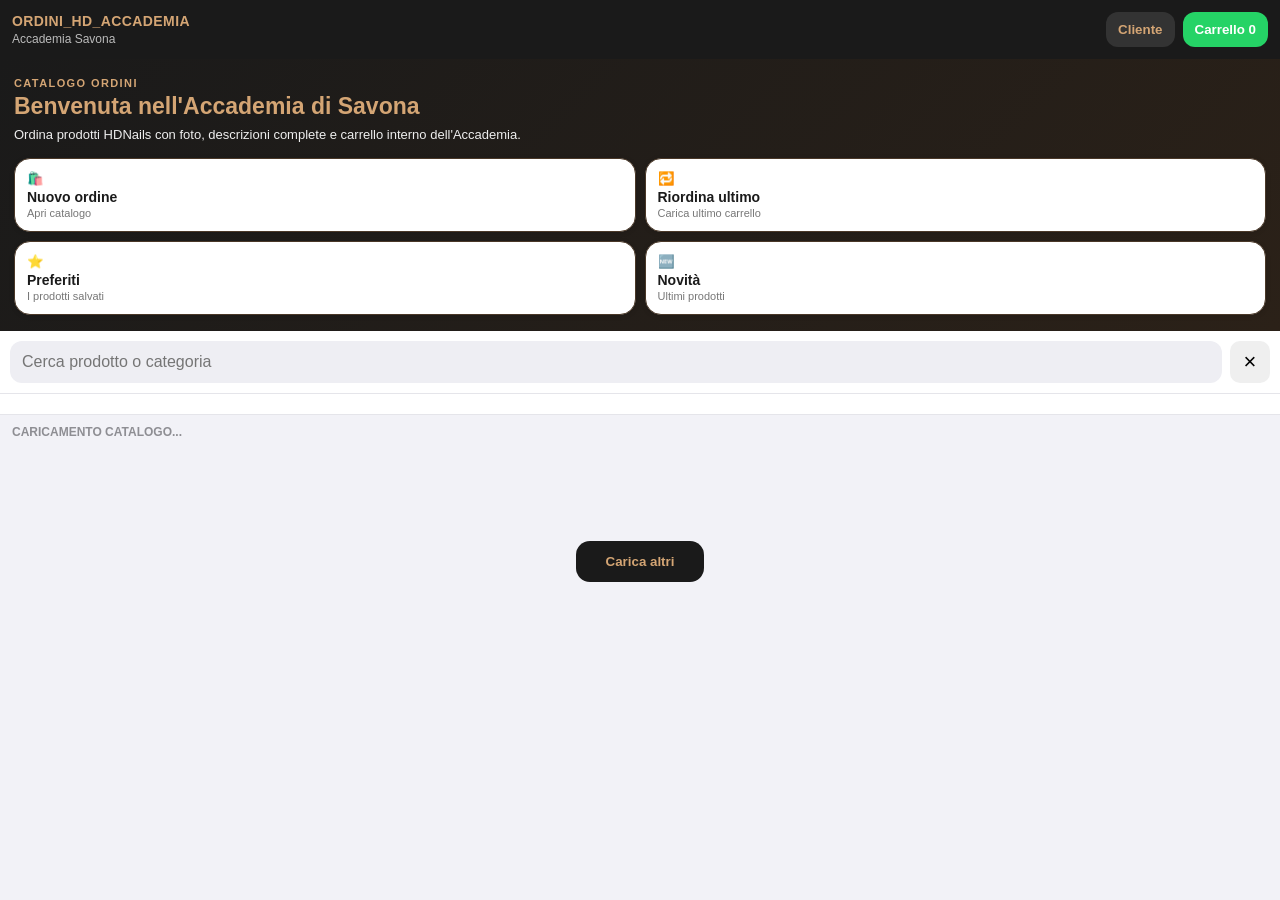
==== index.html @ 6d4cb113 "Corregge i tocchi sul carrello mobile e l'apertura dei canali di invio" ====
<!DOCTYPE html>
<html lang="it">
<head>
<meta charset="UTF-8">
<meta http-equiv="Cache-Control" content="no-cache, no-store, must-revalidate">
<meta http-equiv="Pragma" content="no-cache">
<meta http-equiv="Expires" content="0">
<meta name="viewport" content="width=device-width,initial-scale=1,viewport-fit=cover">
<meta name="theme-color" content="#1a1a1a">
<meta name="apple-mobile-web-app-capable" content="yes">
<meta name="apple-mobile-web-app-status-bar-style" content="black-translucent">
<link rel="manifest" href="app.webmanifest?v=54">
<link rel="stylesheet" href="style.css?v=54">
<link rel="stylesheet" href="v4.css?v=54">
<title>ORDINI_HD_ACCADEMIA</title>
<style>
#updateNotice{display:none;position:fixed;left:10px;right:10px;top:calc(10px + env(safe-area-inset-top));z-index:9999;background:linear-gradient(135deg,#e4007f,#b40065);color:#fff;border-radius:16px;padding:11px 12px;box-shadow:0 8px 26px #0004;align-items:center;gap:10px;font-family:-apple-system,BlinkMacSystemFont,Segoe UI,Arial,sans-serif}
#updateNotice.on{display:flex}#updateNotice .uText{flex:1;min-width:0}#updateNotice .uTitle{font-size:14px;font-weight:900;line-height:1.15}#updateNotice .uSub{font-size:11px;opacity:.92;margin-top:2px}#updateNow{border:0;background:#fff;color:#b40065;border-radius:12px;min-height:42px;padding:0 13px;font-weight:900;font-size:12px;white-space:nowrap}
#newsBackdrop{display:none;position:fixed;inset:0;z-index:9998;background:rgba(0,0,0,.48);padding:18px;align-items:center;justify-content:center;font-family:-apple-system,BlinkMacSystemFont,Segoe UI,Arial,sans-serif}
#newsBackdrop.on{display:flex}#newsPopup{width:min(420px,100%);background:#fff;color:#1a1a1a;border-radius:20px;box-shadow:0 20px 60px rgba(0,0,0,.35);overflow:hidden}#newsHead{background:linear-gradient(135deg,#e4007f,#b40065);color:#fff;padding:18px 18px 15px}#newsHead b{display:block;font-size:20px;line-height:1.1}#newsHead span{display:block;margin-top:5px;font-size:13px;opacity:.92}#newsBody{padding:16px 18px 18px}#newsBody p{font-size:15px;line-height:1.4;margin:0 0 14px}.newsList{display:grid;gap:10px;margin:0 0 16px}.newsItem{display:grid;grid-template-columns:58px 1fr;gap:10px;align-items:center;border:1px solid #eee;border-radius:14px;padding:8px;background:#fafafa}.newsItem img{width:58px;height:58px;object-fit:contain;background:#fff;border-radius:10px}.newsItem b{display:block;font-size:14px;line-height:1.18}.newsItem span{display:block;font-size:11px;color:#777;margin-top:3px}.newsItem strong{display:block;font-size:13px;color:#b40065;margin-top:4px}#newsClose{width:100%;border:0;background:#1a1a1a;color:#d4a574;border-radius:14px;min-height:48px;font-size:15px;font-weight:900}
@media(max-width:430px){#updateNotice{left:8px;right:8px;padding:10px}.uSub{display:none!important}#updateNow{min-height:40px;padding:0 11px}#newsBackdrop{padding:12px;align-items:flex-end}#newsPopup{border-radius:18px}}
</style>
</head>
<body>
<div id="updateNotice" role="status" aria-live="polite"><div class="uText"><div class="uTitle">Aggiornamento disponibile NOVITÀ</div><div class="uSub">L'app si sta aggiornando automaticamente.</div></div><button id="updateNow" type="button">Aggiorna</button></div>
<div id="newsBackdrop" role="dialog" aria-modal="true" aria-labelledby="newsTitle"><div id="newsPopup"><div id="newsHead"><b id="newsTitle">Novita a catalogo</b><span>Il catalogo e stato aggiornato.</span></div><div id="newsBody"><p>Ci sono novita aggiornate a catalogo.</p><div id="newsList" class="newsList"></div><button id="newsClose" type="button">Ho capito</button></div></div></div>
<header class="topbar">
  <div class="brand"><b>ORDINI_HD_ACCADEMIA</b><span id="hello">Accademia Savona</span></div>
  <button id="profileBtn" class="cartBtn secondaryMini" type="button">Cliente</button>
  <button id="cartBtn" class="cartBtn" type="button">Carrello <span id="cc">0</span></button>
</header>
<section class="hero" id="hero">
  <div><div class="eyebrow">Catalogo ordini</div><h1 id="welcome">Benvenuta nell'Accademia di Savona</h1><p>Ordina prodotti HDNails con foto, descrizioni complete e carrello interno dell'Accademia.</p></div>
  <div class="quickGrid"><button id="newOrder" type="button">🛍️<b>Nuovo ordine</b><span>Apri catalogo</span></button><button id="reorder" type="button">🔁<b>Riordina ultimo</b><span>Carica ultimo carrello</span></button><button id="favBtn" type="button">⭐<b>Preferiti</b><span>I prodotti salvati</span></button><button id="newsBtn" type="button">🆕<b>Novità</b><span>Ultimi prodotti</span></button></div>
</section>
<section class="searchbar"><input id="search" type="search" placeholder="Cerca prodotto o categoria"><button id="clear" type="button">×</button></section>
<nav id="chips" class="chips"></nav>
<main><div id="status" class="status">Caricamento catalogo...</div><section id="grid" class="grid"></section><button id="more" class="more" type="button">Carica altri</button></main>
<footer id="bottom" class="bottom"><div><b id="bt">€0,00</b><br><span id="bi">0 articoli</span></div><button id="bottomOpen" type="button">Vedi ordine</button></footer>
<div id="overlay" class="overlay"></div>
<aside id="detail" class="sheet"><div class="head"><h2>Dettaglio prodotto</h2><button id="closeD">×</button></div><div class="sheetBody"><div id="dImg" class="detailBox"></div><h2 id="dTitle"></h2><div id="dCat" class="cat"></div><div id="dPrice" class="price"></div><div id="dAvail" class="avail"></div><button id="favDetail" class="full softBtn" type="button">⭐ Aggiungi ai preferiti</button><h3>Descrizione</h3><div id="dDesc" class="desc"></div><div id="specWrap"><h3>Specifiche</h3><div id="dSpec" class="desc"></div></div><button id="addD" class="primary full">Aggiungi al carrello</button></div></aside>
<aside id="cart" class="sheet"><div class="head"><h2>Il tuo ordine</h2><button id="closeC">×</button></div><div id="cartItems" class="sheetBody"></div><div class="sheetBody"><div id="totals" class="totals"></div><input id="cust" class="field" placeholder="Ragione sociale o dati spedizione *"><textarea id="note" class="field" placeholder="Note ordine"></textarea><button id="wa" class="primary full">Invia WhatsApp</button><button id="mail" class="primary full">Apri email</button><button id="mailEml" class="full softBtn" type="button">Scarica email con allegato Danea</button><button id="downloadCsv" class="full softBtn" type="button">Scarica CSV Danea</button><button id="print" class="primary full">Stampa / PDF</button><button id="clearCart" class="full">Svuota carrello</button></div></aside>
<aside id="profile" class="sheet"><div class="head"><h2>Scheda cliente</h2><button id="closeP">×</button></div><div class="sheetBody"><p class="mutedText">Compilala una volta: l'app userà questi dati per WhatsApp, email e PDF.</p><input id="cl_nome" class="field" placeholder="Ragione sociale / Nome e Cognome"><input id="cl_piva" class="field" placeholder="Partita IVA / Codice fiscale"><input id="cl_indirizzo" class="field" placeholder="Indirizzo"><input id="cl_cap" class="field" placeholder="CAP"><input id="cl_citta" class="field" placeholder="Città"><input id="cl_prov" class="field" placeholder="Provincia"><input id="cl_tel" class="field" placeholder="Telefono"><input id="cl_email" class="field" placeholder="Email"><button id="saveProfile" class="primary full">Salva dati cliente</button><button id="clearProfile" class="full">Cancella dati cliente</button></div></aside>
<section id="printArea" class="printArea"></section>
<script>
(function(){
  const APP_VERSION='54';
  const updateKey='hd_app_version';
  const reloadKey='hd_auto_reload_'+APP_VERSION;
  const newsKey='hd_news_seen_'+APP_VERSION;
  const seen=localStorage.getItem(updateKey);
  const notice=document.getElementById('updateNotice');
  const news=document.getElementById('newsBackdrop');
  const closeNews=document.getElementById('newsClose');
  function showNews(){if(localStorage.getItem(newsKey)==='1')return;news.classList.add('on')}
  function hideNews(){localStorage.setItem(newsKey,'1');news.classList.remove('on')}
  closeNews.addEventListener('click',hideNews);
  news.addEventListener('click',e=>{if(e.target===news)hideNews()});
  async function clearOldApp(){
    try{
      if('caches' in window){const keys=await caches.keys();await Promise.all(keys.filter(k=>k.startsWith('ordini-hd-accademia-')&&k!=='ordini-hd-accademia-v'+APP_VERSION).map(k=>caches.delete(k)));}
      if('serviceWorker' in navigator){
        const regs=await navigator.serviceWorker.getRegistrations();
        await Promise.all(regs.map(r=>{if(r.waiting)r.waiting.postMessage({type:'SKIP_WAITING'});return r.update().catch(()=>null);}));
      }
    }catch(e){}
  }
  async function autoUpdate(){
    if(seen===APP_VERSION){return;}
    notice.classList.add('on');
    await clearOldApp();
    localStorage.setItem(updateKey,APP_VERSION);
    if(!sessionStorage.getItem(reloadKey)){
      sessionStorage.setItem(reloadKey,'1');
      const u=new URL(location.href);
      u.searchParams.set('v',APP_VERSION+'-'+Date.now());
      location.replace(u.toString());
    }else{
      notice.classList.remove('on');
      
    }
  }
  document.getElementById('updateNow').addEventListener('click',()=>{localStorage.removeItem(updateKey);sessionStorage.removeItem(reloadKey);autoUpdate();});
  if('serviceWorker' in navigator){
    navigator.serviceWorker.register('sw.js?v='+APP_VERSION).then(reg=>{
      reg.update().catch(()=>{});
      if(reg.waiting)reg.waiting.postMessage({type:'SKIP_WAITING'});
    }).catch(()=>{});
  }
  document.addEventListener('hd-catalog-ready',showNews,{once:true});
  autoUpdate();
})();
</script>
<script src="app.js?v=54"></script>
<script src="catalog_patch.js?v=54"></script>
<script src="danea_patch.js?v=54"></script>
</body>
</html>
---- style.css ----
*{box-sizing:border-box}body{margin:0;font-family:-apple-system,BlinkMacSystemFont,Segoe UI,Arial,sans-serif;background:#f2f2f7;color:#1c1c1e}button,input,textarea{font-family:inherit}.topbar{position:sticky;top:0;z-index:5;background:#1a1a1a;color:#fff;padding:12px;display:flex;gap:10px;align-items:center}.brand{flex:1}.brand b{display:block;color:#d4a574;letter-spacing:1px}.brand span{font-size:12px;color:#bbb}.cartBtn{background:#25d366;color:white;border:0;border-radius:12px;padding:10px 14px;font-weight:800}.searchbar{padding:10px;background:white;display:flex;gap:8px;position:sticky;top:56px;z-index:4;border-bottom:1px solid #e5e5ea}.searchbar input{flex:1;border:0;background:#eeeef3;border-radius:12px;padding:12px;font-size:16px}.searchbar button{border:0;border-radius:10px;width:40px;font-size:22px}.chips{display:flex;gap:8px;overflow:auto;padding:10px;background:white;position:sticky;top:109px;z-index:3;border-bottom:1px solid #e5e5ea}.chip{white-space:nowrap;border:1px solid #ddd;border-radius:20px;padding:7px 12px;background:#f7f7f9}.chip.on{background:#1a1a1a;color:#d4a574;font-weight:800}.status{font-size:12px;color:#8e8e93;text-transform:uppercase;font-weight:800;padding:10px 12px}.grid{display:grid;grid-template-columns:1fr 1fr;gap:10px;padding:0 12px 80px}.card{background:white;border-radius:16px;overflow:hidden;box-shadow:0 1px 4px #0001;position:relative}.thumb{height:132px;background:#fafafa;display:flex;align-items:center;justify-content:center;cursor:pointer;padding:8px}.thumb:after{content:'Dettagli';position:absolute;right:7px;top:7px;background:#1a1a1acc;color:#fff;border-radius:8px;font-size:9px;font-weight:900;padding:4px 6px}.prodImg{max-width:100%;max-height:116px;object-fit:contain}.detailImg{max-width:100%;max-height:230px;object-fit:contain}.cartImg{width:52px;height:52px;object-fit:contain;background:#fafafa;border-radius:12px}.miniPic{width:58px;height:58px;display:flex;align-items:center;justify-content:center;background:#fafafa;border-radius:12px;flex-shrink:0}.mark{width:64px;height:64px;background:#1a1a1a;color:#d4a574;border-radius:18px;display:flex;align-items:center;justify-content:center;font-weight:900;font-size:24px}.body{padding:9px}.name{font-weight:800;font-size:13px;line-height:1.25;min-height:48px}.cat{font-size:11px;color:#8e8e93;margin-top:5px;white-space:nowrap;overflow:hidden;text-overflow:ellipsis}.price{color:#c0392b;font-weight:900;margin-top:7px}.avail{font-size:12px;color:#168a3d;font-weight:800;margin:7px 0}.foot{display:flex;gap:6px;padding:8px}.foot button{border:0;border-radius:10px;font-weight:900}.minus,.plus{width:32px;height:32px}.plus{background:#d4a574;color:white}.minus{background:#eee}.add{flex:1;background:#25d366;color:white}.added{background:#aaa}.more{display:block;margin:12px auto 85px;background:#1a1a1a;color:#d4a574;border:0;border-radius:14px;padding:13px 30px;font-weight:900}.bottom{position:fixed;left:0;right:0;bottom:0;background:white;border-top:1px solid #ddd;padding:10px 14px;display:none;justify-content:space-between;align-items:center}.bottom button,.primary{background:#1a1a1a;color:#d4a574;border:0;border-radius:12px;padding:12px 15px;font-weight:900}.overlay{position:fixed;inset:0;background:#0008;display:none;z-index:10}.overlay.on{display:block}.sheet{position:fixed;left:0;right:0;bottom:0;max-height:92vh;background:white;border-radius:22px 22px 0 0;z-index:11;display:none;overflow:auto}.sheet.on{display:block}.head{display:flex;align-items:center;padding:12px 16px;border-bottom:1px solid #eee}.head h2{flex:1;margin:0;font-size:18px}.head button{border:0;background:white;font-size:26px}.sheetBody{padding:14px 16px}.detailBox{height:250px;border-radius:16px;background:#fafafa;display:flex;align-items:center;justify-content:center;padding:12px}.desc{background:#f2f2f7;border-radius:14px;padding:13px;line-height:1.45;white-space:pre-wrap}.row{display:flex;gap:10px;padding:10px 0;border-bottom:1px solid #eee;align-items:center}.row .info{flex:1;min-width:0}.small{font-size:12px;color:#c0392b;font-weight:800}.field{width:100%;border:1px solid #ddd;background:#f2f2f7;border-radius:12px;padding:12px;margin-top:8px;font-size:15px}.full{width:100%;margin-top:8px}.empty{text-align:center;color:#888;padding:30px}.totals{background:#f2f2f7;border-radius:12px;padding:12px}.printArea{display:none}@media print{body>*:not(.printArea){display:none!important}.printArea{display:block;padding:20px}.printArea pre{white-space:pre-wrap}.r{text-align:right}}
---- v4.css ----
.hero{background:linear-gradient(135deg,#1a1a1a,#2b2118);color:#fff;padding:18px 14px 16px}.hero h1{font-size:23px;line-height:1.05;margin:5px 0 8px;color:#d4a574}.hero p{margin:0 0 14px;color:#eee;font-size:13px;line-height:1.35}.eyebrow{text-transform:uppercase;letter-spacing:1.4px;color:#d4a574;font-size:11px;font-weight:900}.quickGrid{display:grid;grid-template-columns:1fr 1fr;gap:9px}.quickGrid button{border:1px solid #4a3828;background:#fff;color:#1a1a1a;border-radius:16px;padding:12px;text-align:left;box-shadow:0 1px 5px #0002;min-height:72px}.quickGrid b{display:block;font-size:14px;margin-top:3px}.quickGrid span{display:block;font-size:11px;color:#777;margin-top:2px}.secondaryMini{background:#333;color:#d4a574}.brand b{font-size:14px;letter-spacing:.4px;white-space:nowrap;overflow:hidden;text-overflow:ellipsis}.softBtn{background:#f2f2f7;color:#1a1a1a;border:0}.mutedText{color:#777;font-size:13px;line-height:1.35}.bottom{z-index:20}.topbar{gap:8px}.cartBtn{padding:10px 12px}

/* MOBILE V12 — progettato per uso con una mano su iPhone */
@media (max-width:640px){
  html{-webkit-text-size-adjust:100%;scroll-behavior:smooth}
  body{padding-bottom:92px;background:#f5f5f7;overscroll-behavior-y:none}
  button{touch-action:manipulation;-webkit-tap-highlight-color:transparent}
  .topbar{position:sticky;top:0;z-index:30;padding:calc(8px + env(safe-area-inset-top)) 10px 8px;min-height:62px;gap:6px;box-shadow:0 1px 0 #ffffff1c}
  .brand{min-width:0;flex:1}.brand b{font-size:12px;max-width:none}.brand span{font-size:10px;display:block;white-space:nowrap;overflow:hidden;text-overflow:ellipsis;color:#aaa}
  .cartBtn,.secondaryMini{min-height:44px;padding:0 11px;border-radius:13px;font-size:12px;white-space:nowrap}
  .secondaryMini{background:#353535;color:#e3b17d}
  .hero{padding:11px 10px 10px;background:linear-gradient(135deg,#1a1a1a 0%,#332518 100%)}
  .eyebrow{font-size:9px;letter-spacing:1.2px}.hero h1{font-size:18px;line-height:1.12;margin:3px 0 4px}.hero p{font-size:11px;line-height:1.28;margin:0 0 9px;color:#ddd}
  .quickGrid{display:grid;grid-template-columns:repeat(4,1fr);gap:6px}
  .quickGrid button{min-height:58px;padding:7px 5px;border-radius:12px;text-align:center;font-size:17px;line-height:1;background:#fff;border:0}
  .quickGrid b{font-size:10px;line-height:1.05;margin-top:5px}.quickGrid span{display:none}
  .searchbar{position:sticky;top:calc(62px + env(safe-area-inset-top));z-index:25;padding:7px 9px;background:#fff;border-bottom:1px solid #e5e5ea}
  .searchbar input{min-height:46px;border-radius:14px;font-size:16px;padding:0 14px;background:#f1f1f4}.searchbar button{width:46px;min-width:46px;height:46px;border-radius:13px;background:#ececf0}
  .chips{position:relative;top:auto;z-index:1;padding:8px 9px;gap:6px;scrollbar-width:none;background:#fff;border-bottom:1px solid #e8e8ed}.chips::-webkit-scrollbar{display:none}
  .chip{min-height:38px;padding:8px 12px;font-size:12px;border-radius:20px}.chip.on{box-shadow:0 2px 6px #0002}
  .status{padding:9px 10px 7px;font-size:10px;letter-spacing:.3px}
  .grid{grid-template-columns:1fr;gap:9px;padding:0 9px 104px}
  .card{display:grid;grid-template-columns:116px minmax(0,1fr);grid-template-areas:'thumb body' 'foot foot';border-radius:17px;box-shadow:0 2px 8px #0000000d;border:1px solid #ededf0}
  .thumb{grid-area:thumb;height:128px;padding:7px;background:#fff}.thumb:after{content:'VEDI';font-size:8px;right:5px;top:5px;border-radius:7px;padding:4px 5px}.prodImg{max-height:112px}
  .body{grid-area:body;padding:11px 10px 7px;display:flex;flex-direction:column;justify-content:center;min-width:0}.name{font-size:14px;min-height:0;line-height:1.22}.cat{font-size:10px;margin-top:5px}.price{font-size:18px;margin-top:7px}.avail{font-size:11px}
  .foot{grid-area:foot;display:grid;grid-template-columns:48px 36px 48px minmax(100px,1fr);gap:7px;padding:8px 9px 10px;border-top:1px solid #eee;align-items:center}.foot button{min-height:46px;border-radius:13px;font-size:18px}.foot b{text-align:center;font-size:16px}.minus,.plus{width:48px;height:46px}.add{min-height:46px;font-size:13px!important;background:#20bd5a}
  .more{width:calc(100% - 18px);margin:10px 9px 104px;min-height:50px;font-size:15px;border-radius:15px}
  .bottom{left:8px;right:8px;bottom:calc(8px + env(safe-area-inset-bottom));border:0;border-radius:18px;padding:9px 10px;box-shadow:0 8px 30px #0004;background:#fff;align-items:center}.bottom #bt{font-size:18px}.bottom #bi{font-size:10px}.bottom button{min-height:48px;padding:0 18px;font-size:14px;border-radius:14px}
  .sheet{max-height:92dvh;border-radius:22px 22px 0 0;padding-bottom:calc(8px + env(safe-area-inset-bottom));box-shadow:0 -10px 40px #0003}.head{position:sticky;top:0;background:#fff;z-index:2;padding:10px 13px;border-radius:22px 22px 0 0}.head h2{font-size:18px}.head button{min-width:46px;min-height:46px;font-size:28px;border-radius:50%}.sheetBody{padding:11px 13px}.detailBox{height:210px}.detailImg{max-height:190px}.desc{font-size:14px;line-height:1.45}.field{min-height:50px;font-size:16px;padding:12px 13px;border-radius:14px}textarea.field{min-height:100px}.full,.primary{min-height:52px;font-size:15px;border-radius:15px}.row{gap:8px;padding:10px 0}.miniPic{width:54px;height:54px}.cartImg{width:48px;height:48px}.row button{min-width:44px;min-height:44px;border-radius:11px}.totals{font-size:14px;line-height:1.55}
}

/* iPhone Pro Max / grandi smartphone: più prodotti visibili senza sacrificare il touch */
@media (min-width:410px) and (max-width:640px){
  .grid{grid-template-columns:1fr 1fr;gap:9px}
  .card{display:flex;flex-direction:column;min-width:0}.thumb{height:145px;width:100%}.prodImg{max-height:128px}.body{padding:9px 9px 6px;min-height:88px;justify-content:flex-start}.name{font-size:13px;line-height:1.18;display:-webkit-box;-webkit-line-clamp:2;-webkit-box-orient:vertical;overflow:hidden}.cat{font-size:9px}.price{font-size:17px;margin-top:5px}.foot{display:grid;grid-template-columns:44px 1fr 44px;grid-template-areas:'minus qty plus' 'add add add';gap:6px;padding:7px 8px 9px}.foot .minus{grid-area:minus}.foot>b{grid-area:qty}.foot .plus{grid-area:plus}.foot .add{grid-area:add;width:100%;min-height:44px}.minus,.plus{width:44px;height:44px}.foot button{min-height:44px}
}

@media (max-width:380px){.brand b{font-size:11px}.cartBtn,.secondaryMini{padding:0 8px;font-size:11px}.hero h1{font-size:17px}.quickGrid button{min-height:56px}.card{grid-template-columns:102px minmax(0,1fr)}.thumb{height:120px}.foot{grid-template-columns:44px 32px 44px minmax(86px,1fr)}.minus,.plus{width:44px}}


/* I pannelli devono ricevere i tocchi sopra le barre fisse del catalogo. */
.overlay{z-index:40}
.sheet{z-index:41;overscroll-behavior:contain}
body:has(.overlay.on){overflow:hidden}
@media (max-width:640px){
  #newsPopup{max-height:calc(100dvh - 24px - env(safe-area-inset-bottom));overflow-y:auto;margin-bottom:env(safe-area-inset-bottom)}
  .foot>.avail{grid-column:1/-1}
}
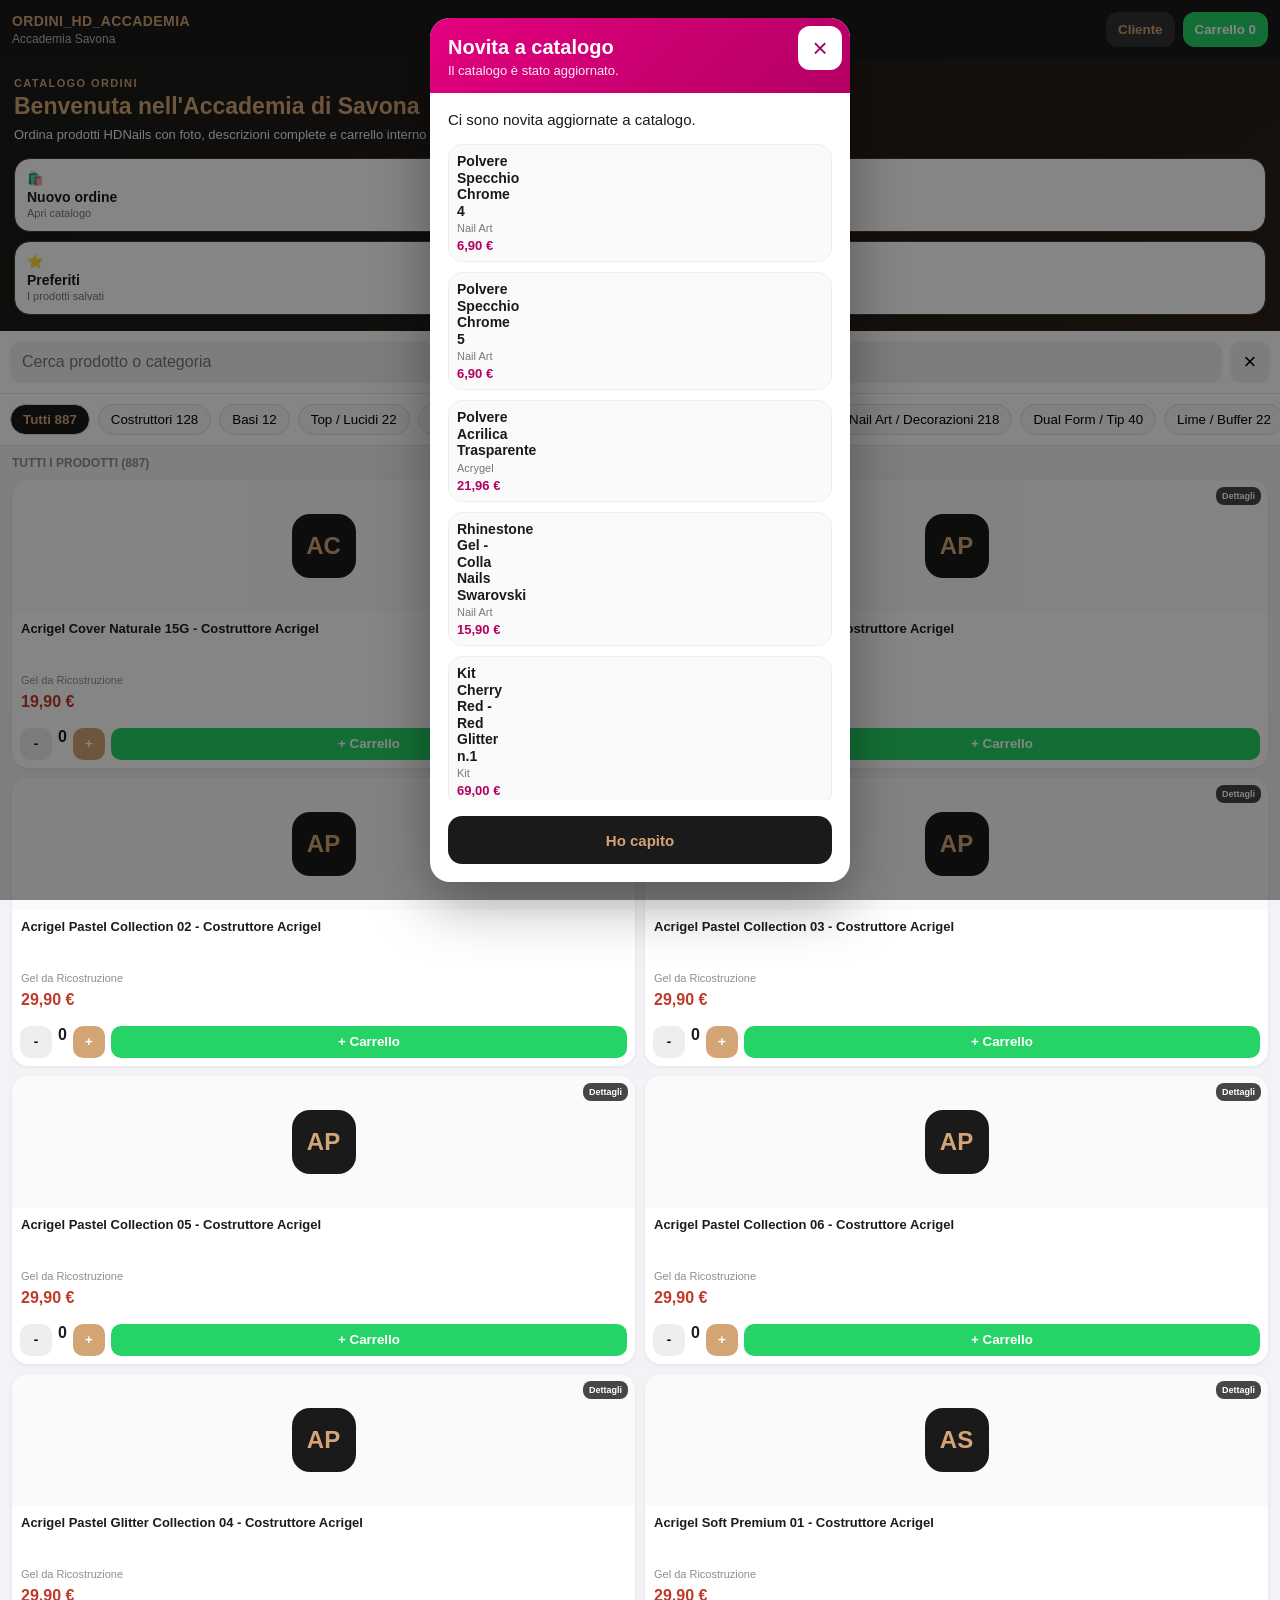
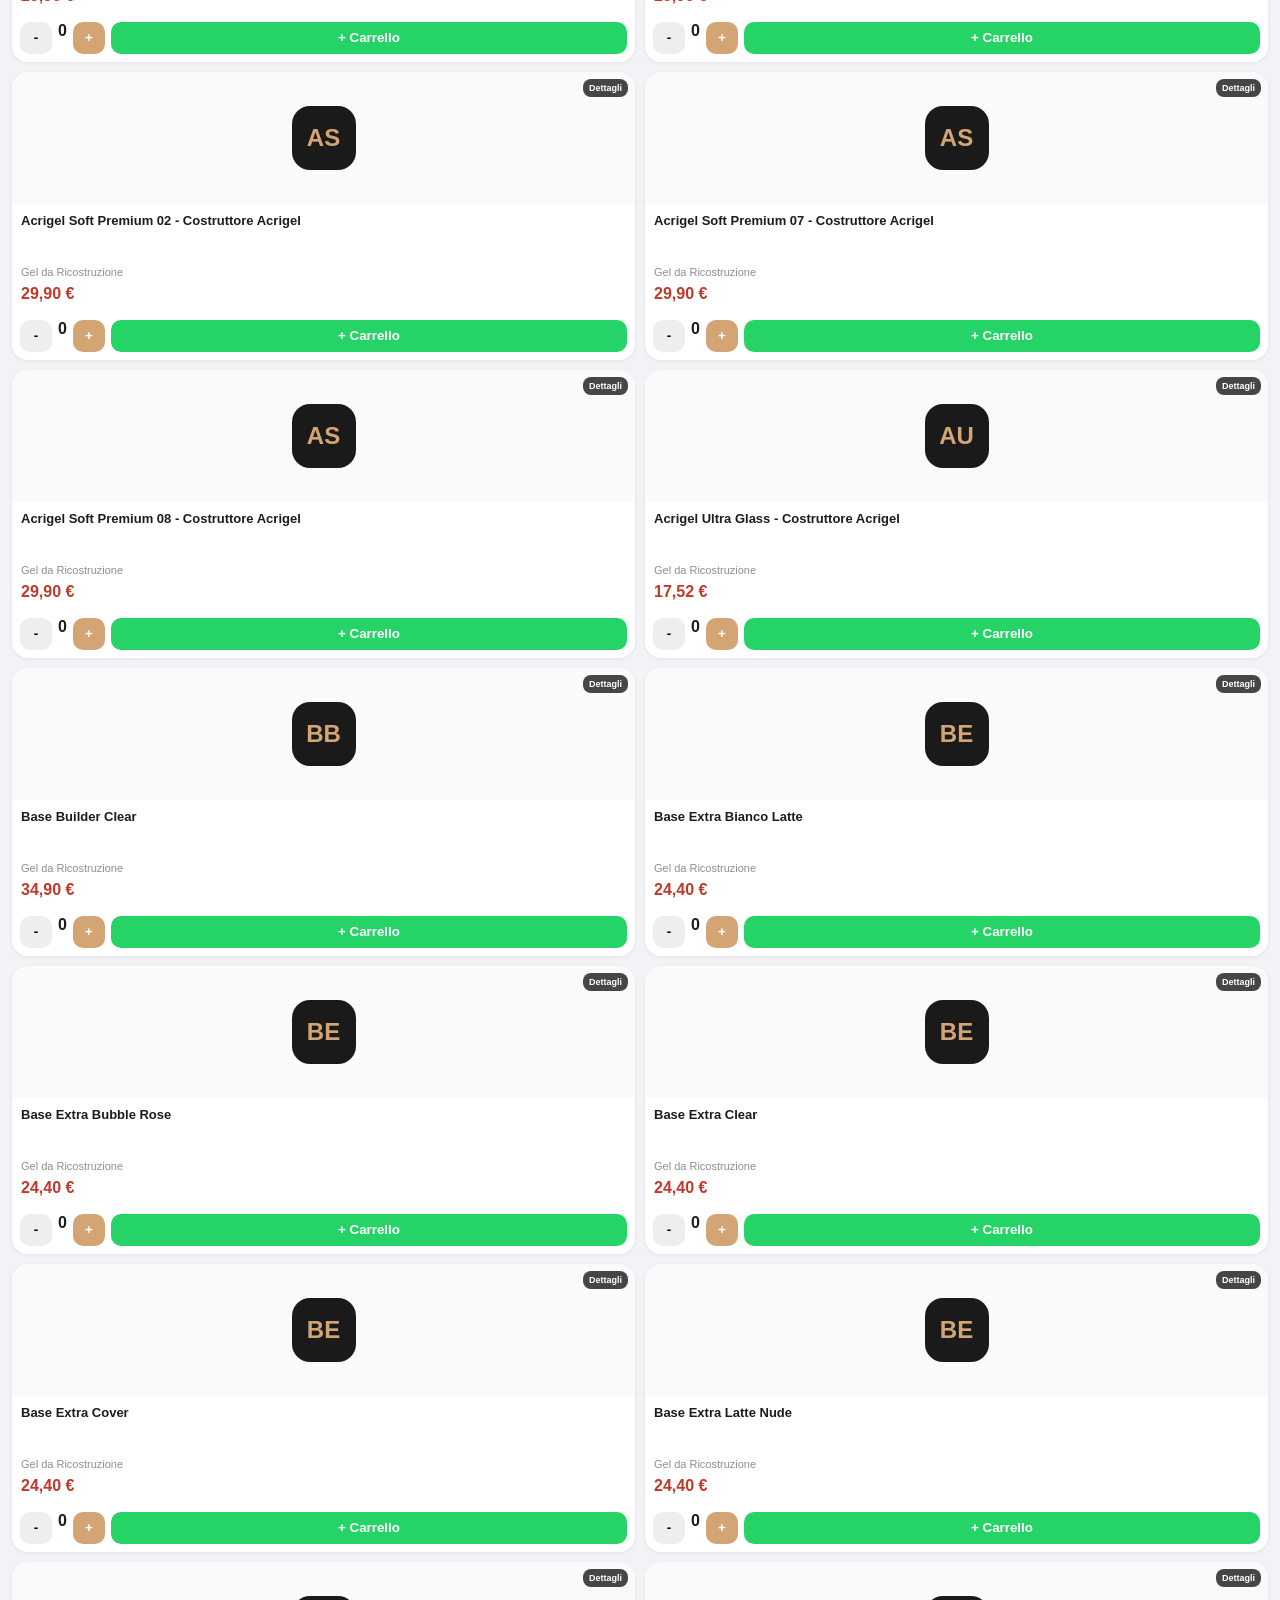
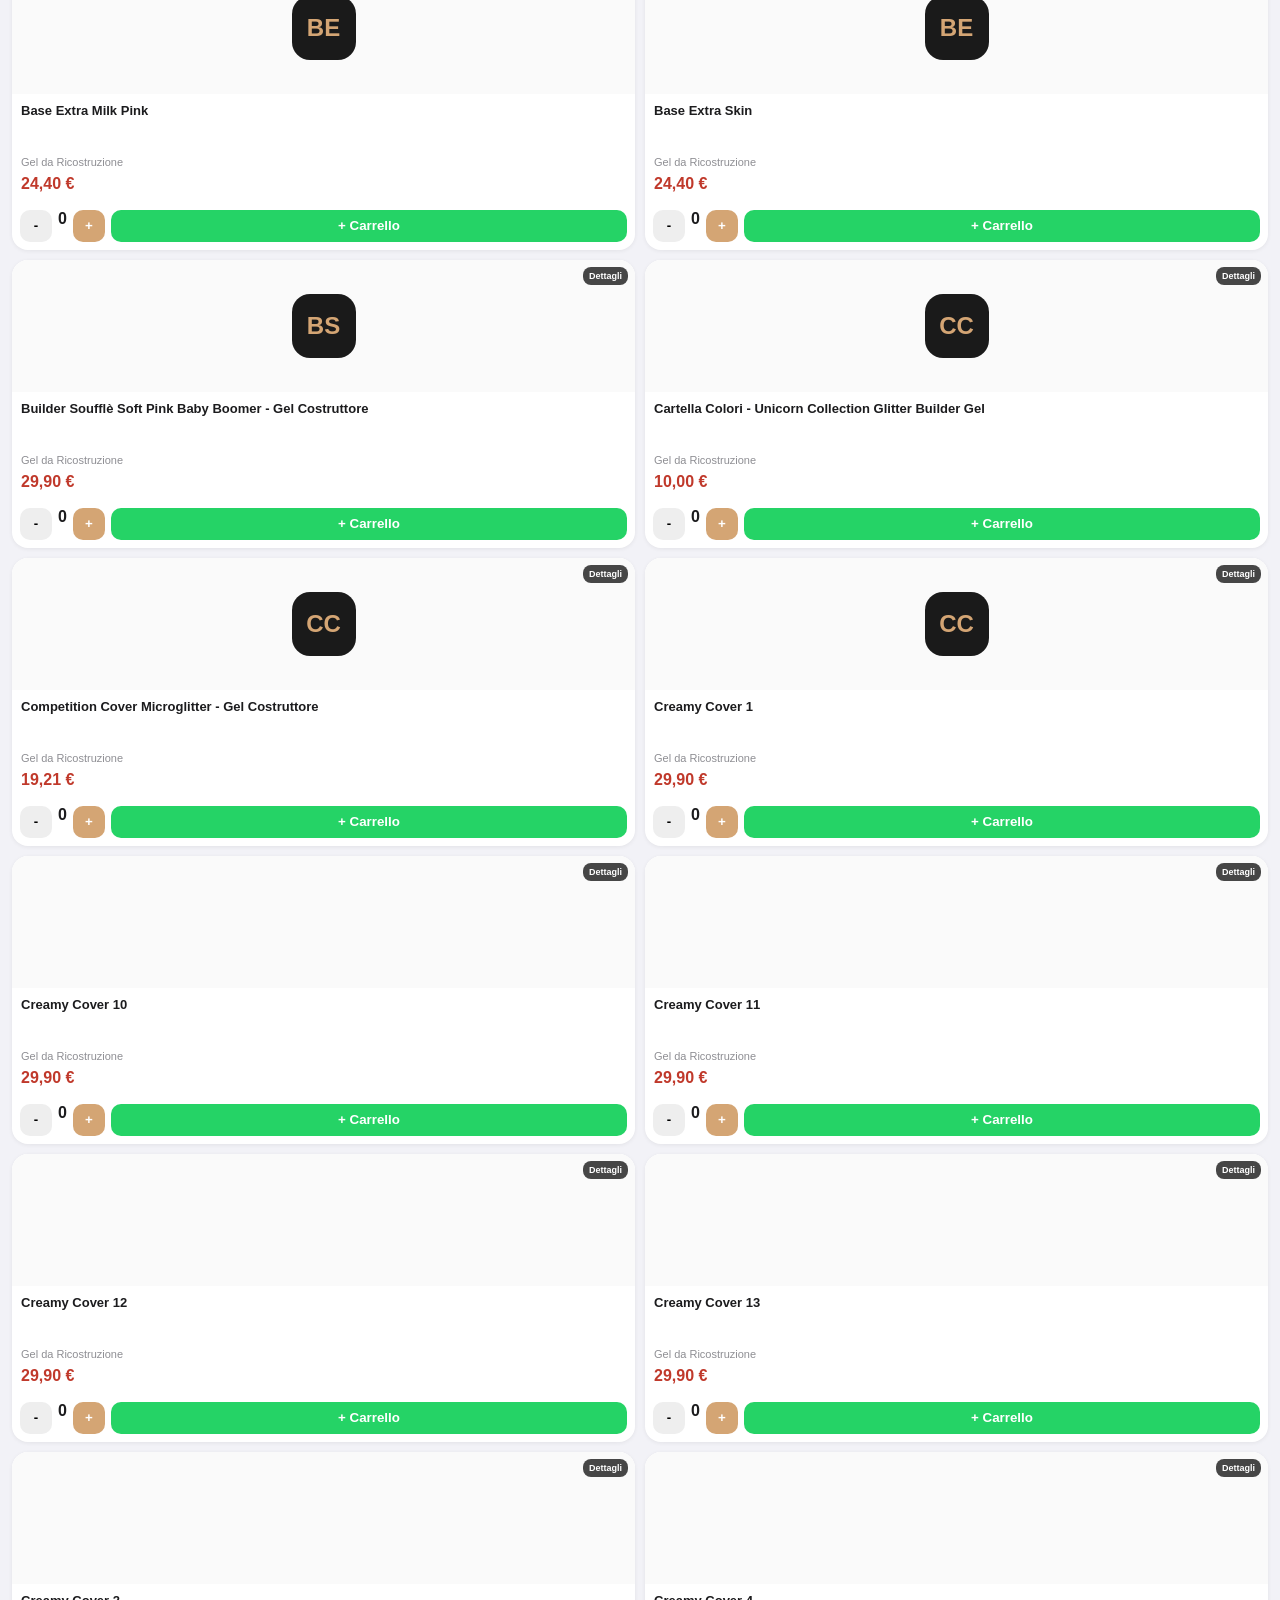
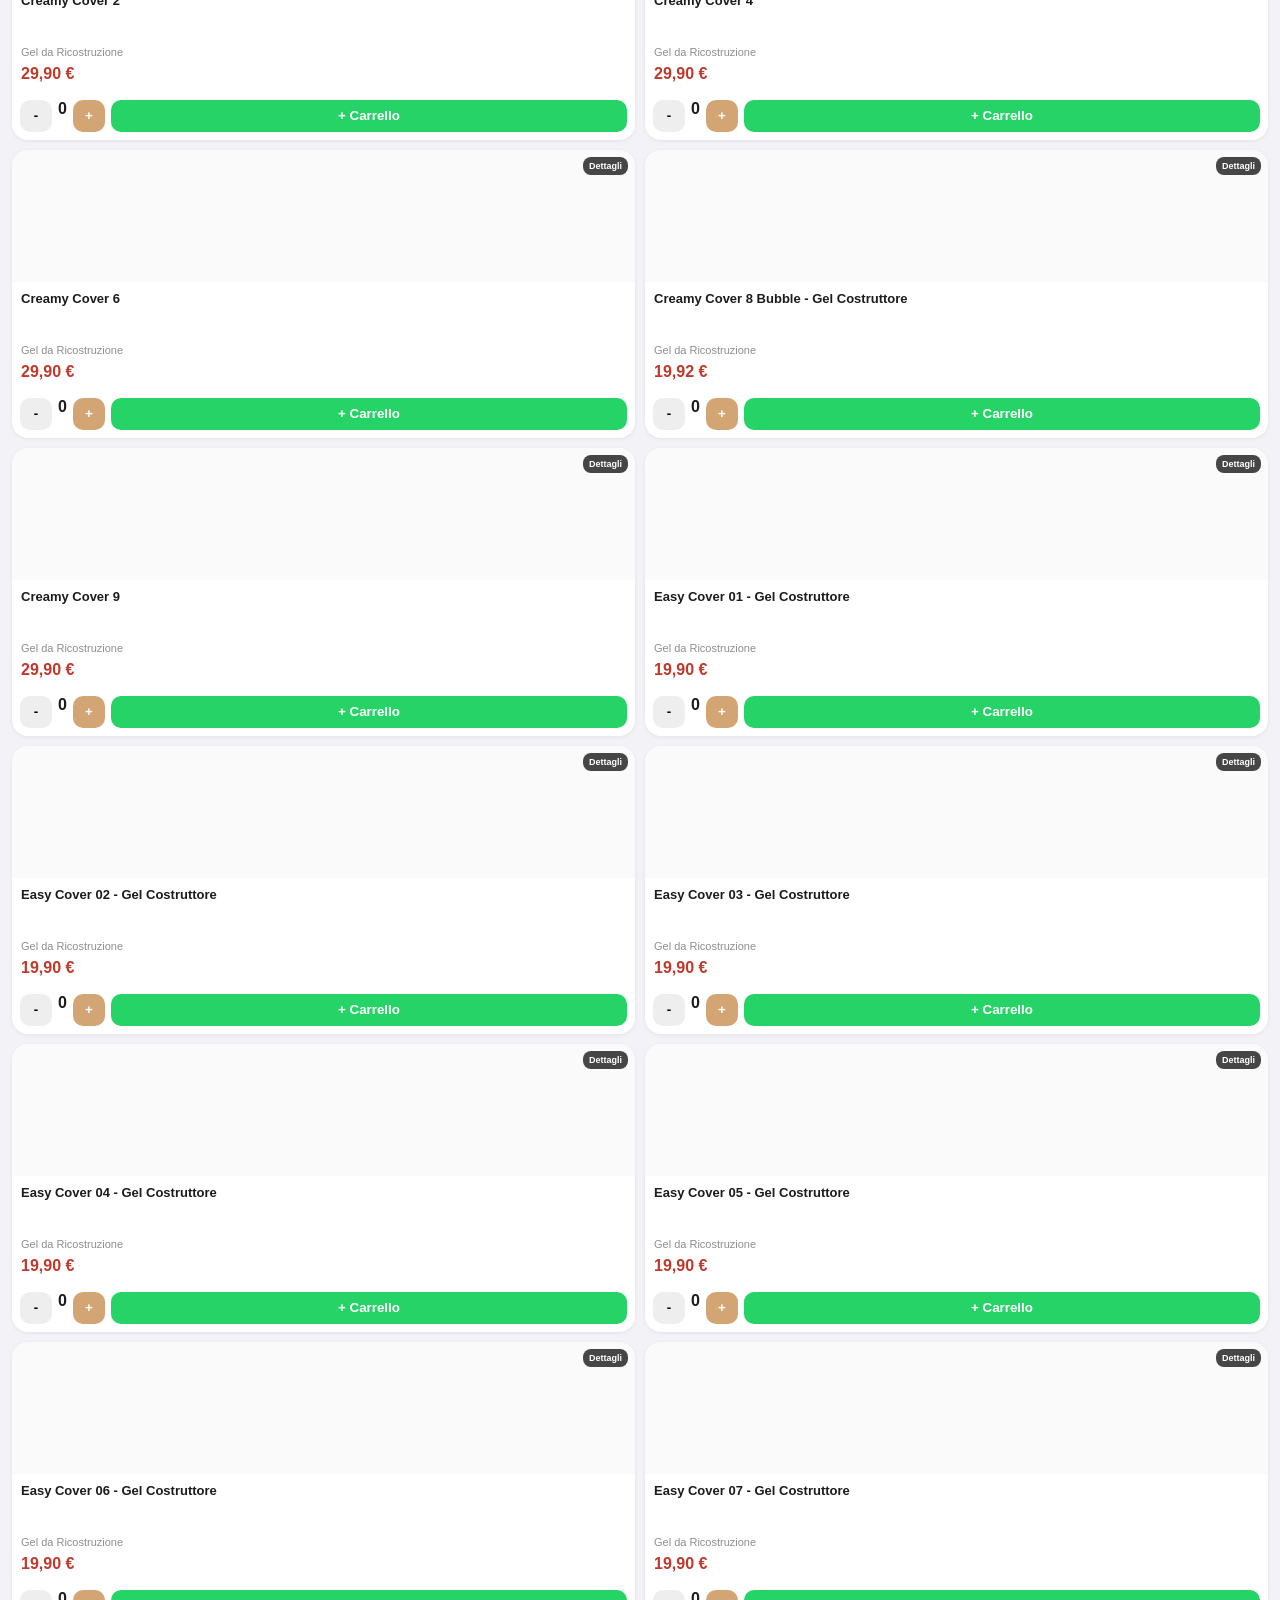
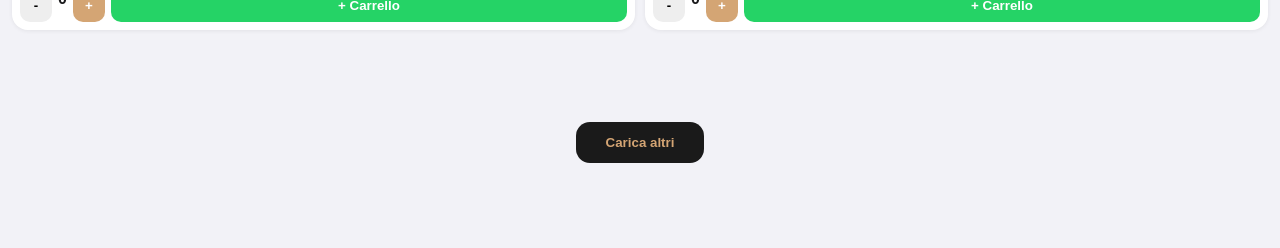
==== commit 3205a9ed: "Blocca lo scorrimento dietro ai pannelli e rende sempre visibile la chiusura delle novità" ====
--- a/index.html
+++ b/index.html
@@ -9,9 +9,9 @@
 <meta name="theme-color" content="#1a1a1a">
 <meta name="apple-mobile-web-app-capable" content="yes">
 <meta name="apple-mobile-web-app-status-bar-style" content="black-translucent">
-<link rel="manifest" href="app.webmanifest?v=54">
-<link rel="stylesheet" href="style.css?v=54">
-<link rel="stylesheet" href="v4.css?v=54">
+<link rel="manifest" href="app.webmanifest?v=55">
+<link rel="stylesheet" href="style.css?v=55">
+<link rel="stylesheet" href="v4.css?v=55">
 <title>ORDINI_HD_ACCADEMIA</title>
 <style>
 #updateNotice{display:none;position:fixed;left:10px;right:10px;top:calc(10px + env(safe-area-inset-top));z-index:9999;background:linear-gradient(135deg,#e4007f,#b40065);color:#fff;border-radius:16px;padding:11px 12px;box-shadow:0 8px 26px #0004;align-items:center;gap:10px;font-family:-apple-system,BlinkMacSystemFont,Segoe UI,Arial,sans-serif}
@@ -23,7 +23,7 @@
 </head>
 <body>
 <div id="updateNotice" role="status" aria-live="polite"><div class="uText"><div class="uTitle">Aggiornamento disponibile NOVITÀ</div><div class="uSub">L'app si sta aggiornando automaticamente.</div></div><button id="updateNow" type="button">Aggiorna</button></div>
-<div id="newsBackdrop" role="dialog" aria-modal="true" aria-labelledby="newsTitle"><div id="newsPopup"><div id="newsHead"><b id="newsTitle">Novita a catalogo</b><span>Il catalogo e stato aggiornato.</span></div><div id="newsBody"><p>Ci sono novita aggiornate a catalogo.</p><div id="newsList" class="newsList"></div><button id="newsClose" type="button">Ho capito</button></div></div></div>
+<div id="newsBackdrop" role="dialog" aria-modal="true" aria-labelledby="newsTitle"><div id="newsPopup"><div id="newsHead"><b id="newsTitle">Novita a catalogo</b><span>Il catalogo è stato aggiornato.</span><button id="newsDismiss" type="button" aria-label="Chiudi novità">×</button></div><div id="newsBody"><p>Ci sono novita aggiornate a catalogo.</p><div id="newsList" class="newsList"></div><button id="newsClose" type="button">Ho capito</button></div></div></div>
 <header class="topbar">
   <div class="brand"><b>ORDINI_HD_ACCADEMIA</b><span id="hello">Accademia Savona</span></div>
   <button id="profileBtn" class="cartBtn secondaryMini" type="button">Cliente</button>
@@ -44,7 +44,7 @@
 <section id="printArea" class="printArea"></section>
 <script>
 (function(){
-  const APP_VERSION='54';
+  const APP_VERSION='55';
   const updateKey='hd_app_version';
   const reloadKey='hd_auto_reload_'+APP_VERSION;
   const newsKey='hd_news_seen_'+APP_VERSION;
@@ -52,9 +52,30 @@
   const notice=document.getElementById('updateNotice');
   const news=document.getElementById('newsBackdrop');
   const closeNews=document.getElementById('newsClose');
-  function showNews(){if(localStorage.getItem(newsKey)==='1')return;news.classList.add('on')}
-  function hideNews(){localStorage.setItem(newsKey,'1');news.classList.remove('on')}
+  let scrollPosition=0;
+  window.syncOrderScrollLock=function(){
+    const root=document.documentElement;
+    const modalOpen=!!document.querySelector('#newsBackdrop.on,#overlay.on');
+    if(modalOpen===root.classList.contains('modal-open'))return;
+    if(modalOpen){
+      scrollPosition=window.scrollY;
+      document.body.style.setProperty('--modal-scroll-top',-scrollPosition+'px');
+      root.classList.add('modal-open');
+    }else{
+      root.classList.remove('modal-open');
+      document.body.style.removeProperty('--modal-scroll-top');
+      window.scrollTo({top:scrollPosition,behavior:'instant'});
+    }
+  };
+  function showNews(){if(localStorage.getItem(newsKey)==='1')return;news.classList.add('on');syncOrderScrollLock()}
+  function hideNews(){localStorage.setItem(newsKey,'1');news.classList.remove('on');syncOrderScrollLock()}
   closeNews.addEventListener('click',hideNews);
+  document.getElementById('newsDismiss').addEventListener('click',hideNews);
+  document.addEventListener('keydown',e=>{
+    if(e.key!=='Escape')return;
+    if(news.classList.contains('on'))hideNews();
+    else if(document.querySelector('#overlay.on'))closeAll();
+  });
   news.addEventListener('click',e=>{if(e.target===news)hideNews()});
   async function clearOldApp(){
     try{
@@ -91,8 +112,8 @@
   autoUpdate();
 })();
 </script>
-<script src="app.js?v=54"></script>
-<script src="catalog_patch.js?v=54"></script>
-<script src="danea_patch.js?v=54"></script>
+<script src="app.js?v=55"></script>
+<script src="catalog_patch.js?v=55"></script>
+<script src="danea_patch.js?v=55"></script>
 </body>
 </html>
--- a/v4.css
+++ b/v4.css
@@ -41,8 +41,19 @@
 /* I pannelli devono ricevere i tocchi sopra le barre fisse del catalogo. */
 .overlay{z-index:40}
 .sheet{z-index:41;overscroll-behavior:contain}
-body:has(.overlay.on){overflow:hidden}
+html.modal-open{overflow:hidden;overscroll-behavior:none}
+html.modal-open body{position:fixed;top:var(--modal-scroll-top);left:0;right:0;overflow:hidden}
 @media (max-width:640px){
-  #newsPopup{max-height:calc(100dvh - 24px - env(safe-area-inset-bottom));overflow-y:auto;margin-bottom:env(safe-area-inset-bottom)}
+  #newsPopup{max-height:calc(100dvh - 24px - env(safe-area-inset-bottom));margin-bottom:env(safe-area-inset-bottom)}
   .foot>.avail{grid-column:1/-1}
 }
+
+#newsPopup{display:flex;flex-direction:column;max-height:calc(100dvh - 36px)}
+#newsHead{position:relative;flex:none;padding-right:66px}
+#newsBody{display:flex;flex-direction:column;min-height:0}
+#newsList{min-height:0;overflow-y:auto;overscroll-behavior:contain}
+#newsClose{flex:none}
+#newsDismiss{position:absolute;top:8px;right:8px;width:44px;height:44px;border:0;border-radius:12px;background:#fff;color:#a5005a;font-size:26px}
+@media(max-width:640px){
+  #newsPopup{max-height:calc(100dvh - 24px - env(safe-area-inset-bottom))}
+}
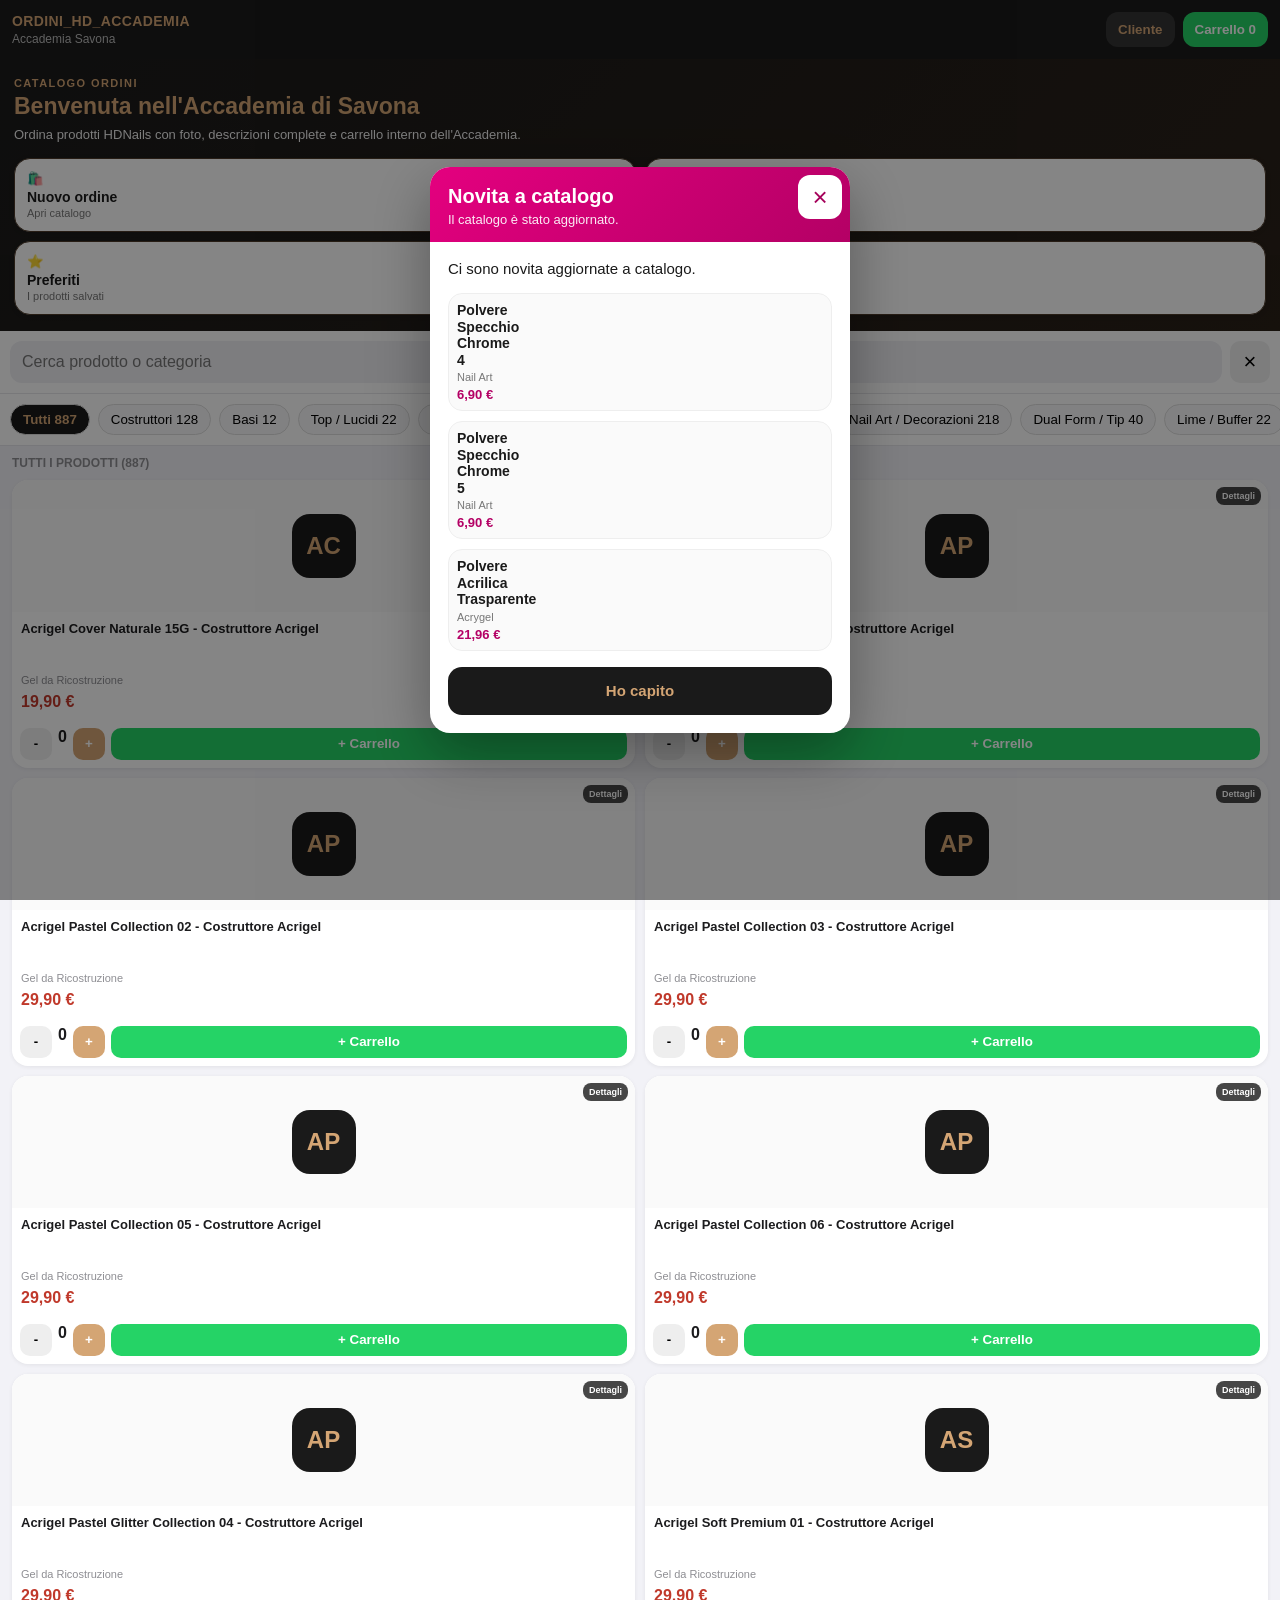
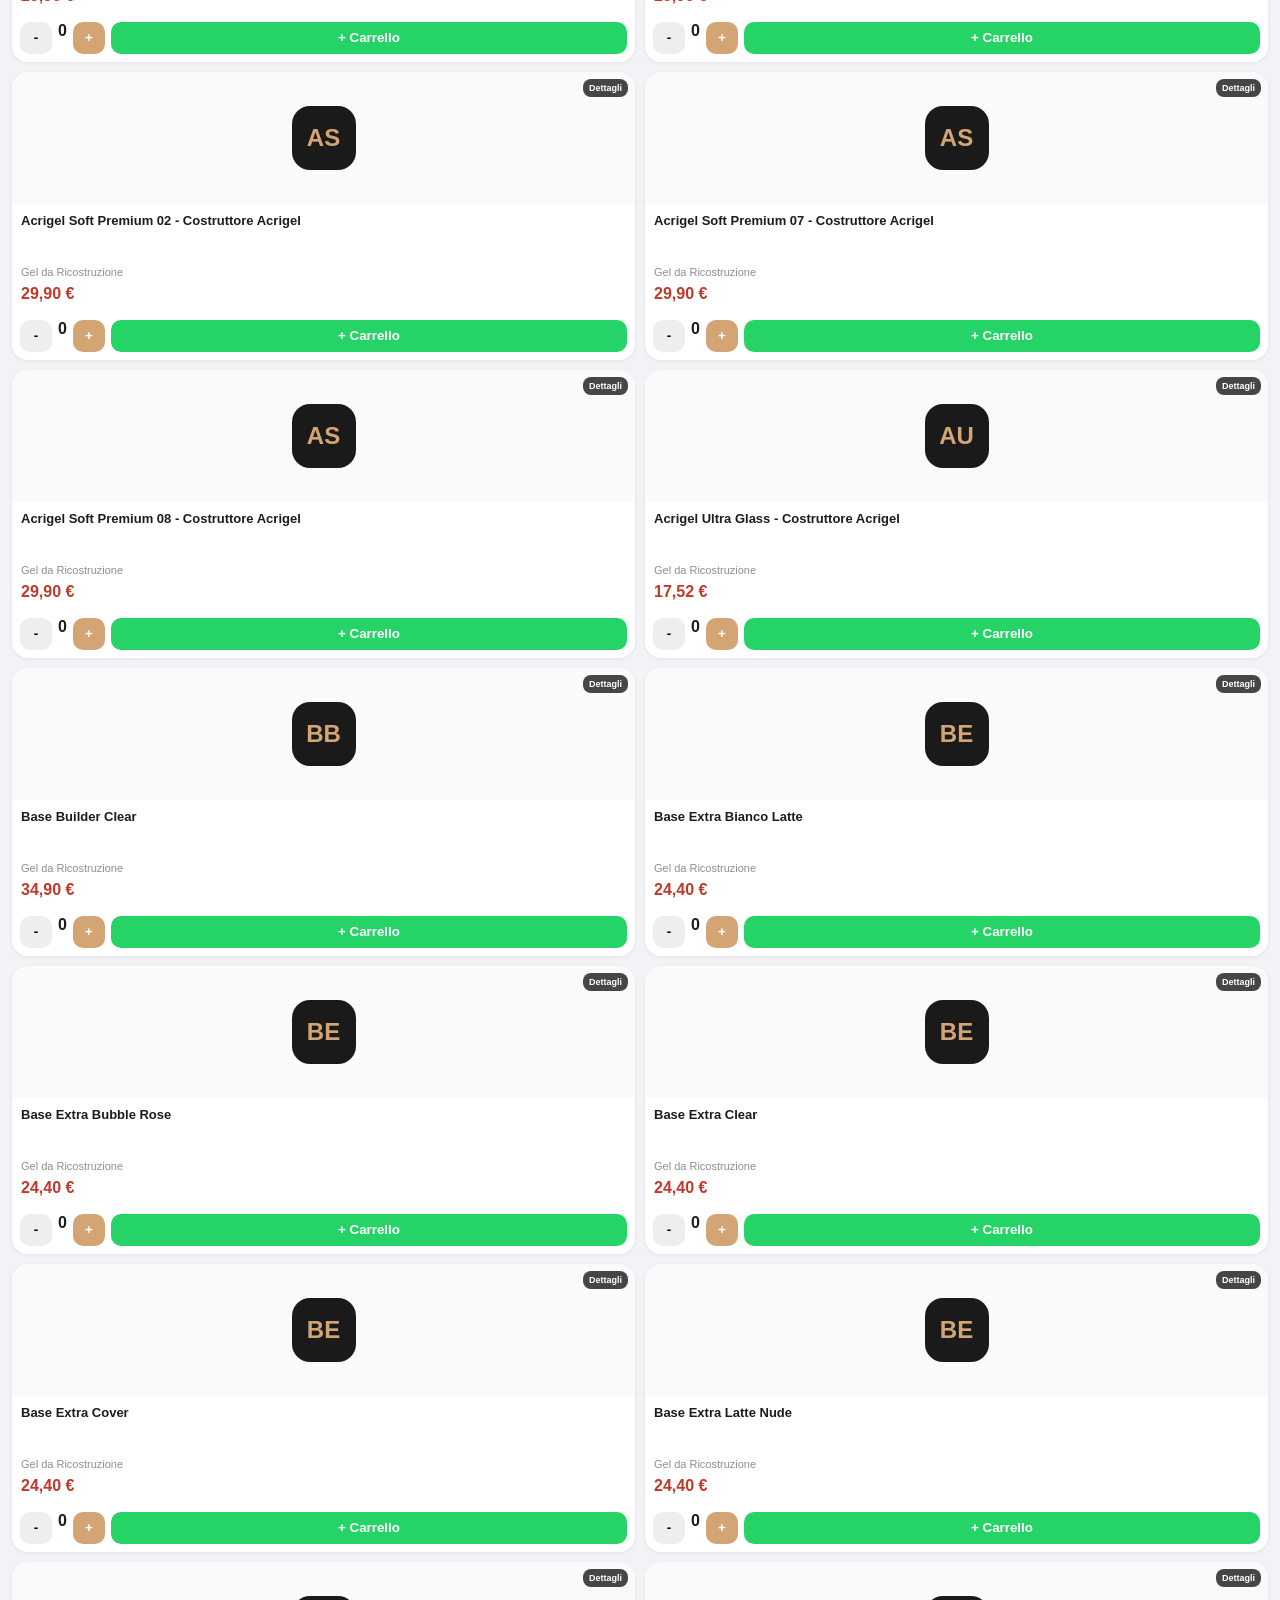
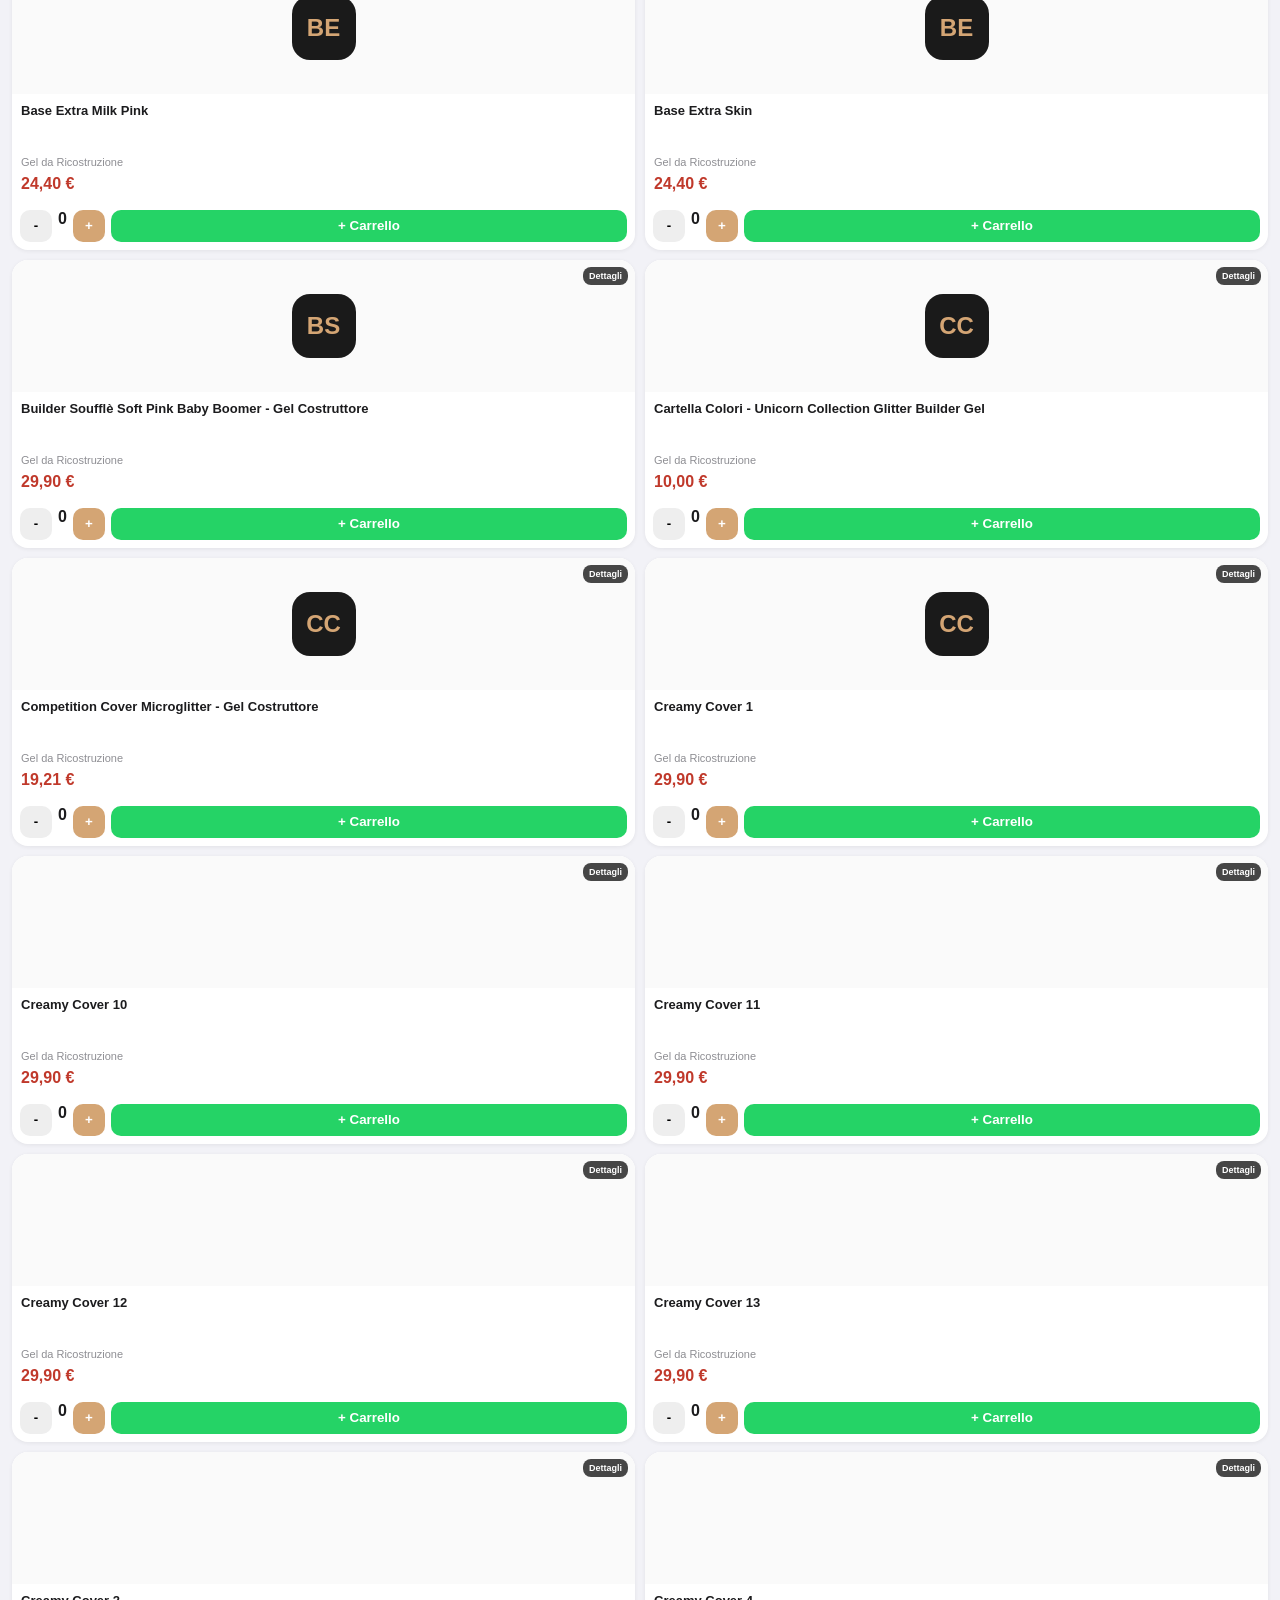
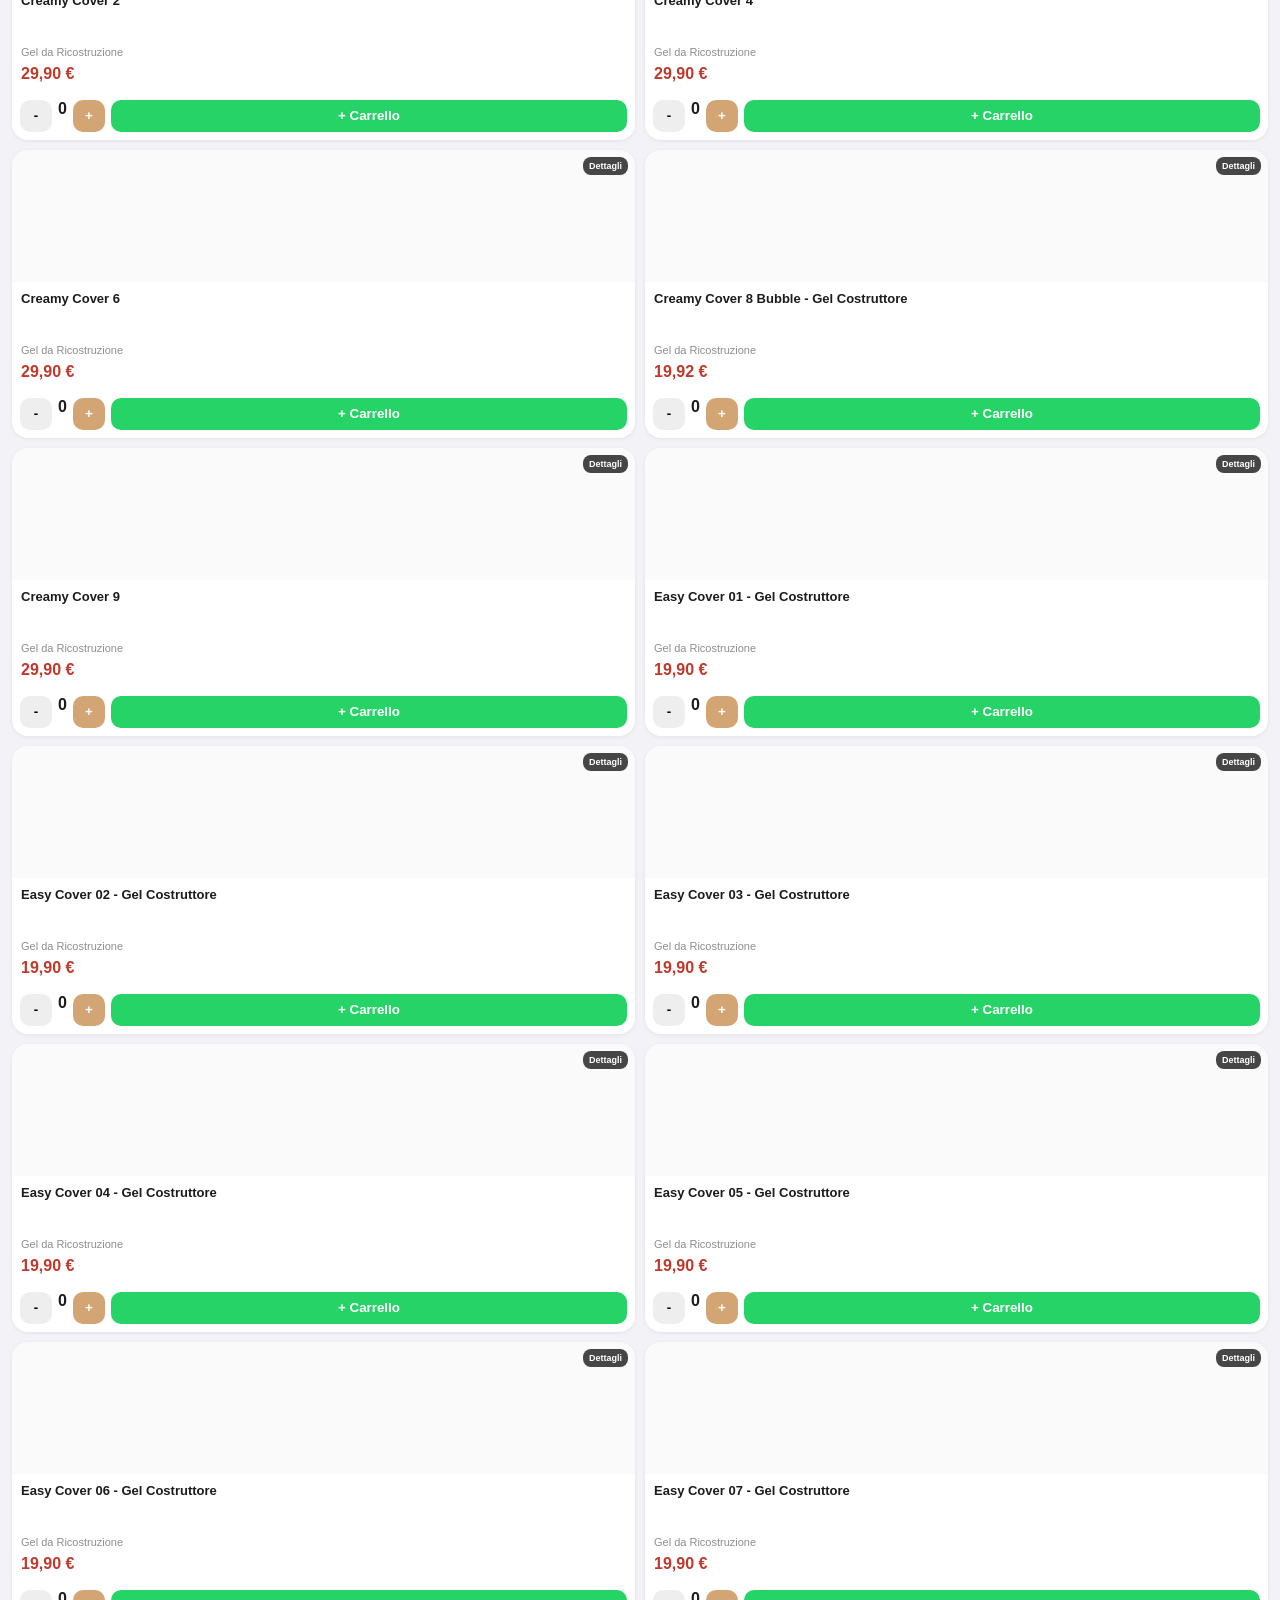
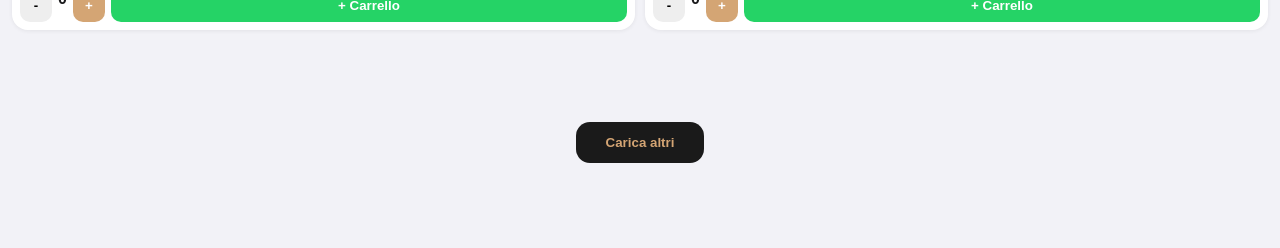
==== commit 282ce43a: "Mostra tre novità nel popup del catalogo" ====
--- a/index.html
+++ b/index.html
@@ -9,9 +9,9 @@
 <meta name="theme-color" content="#1a1a1a">
 <meta name="apple-mobile-web-app-capable" content="yes">
 <meta name="apple-mobile-web-app-status-bar-style" content="black-translucent">
-<link rel="manifest" href="app.webmanifest?v=55">
-<link rel="stylesheet" href="style.css?v=55">
-<link rel="stylesheet" href="v4.css?v=55">
+<link rel="manifest" href="app.webmanifest?v=56">
+<link rel="stylesheet" href="style.css?v=56">
+<link rel="stylesheet" href="v4.css?v=56">
 <title>ORDINI_HD_ACCADEMIA</title>
 <style>
 #updateNotice{display:none;position:fixed;left:10px;right:10px;top:calc(10px + env(safe-area-inset-top));z-index:9999;background:linear-gradient(135deg,#e4007f,#b40065);color:#fff;border-radius:16px;padding:11px 12px;box-shadow:0 8px 26px #0004;align-items:center;gap:10px;font-family:-apple-system,BlinkMacSystemFont,Segoe UI,Arial,sans-serif}
@@ -44,7 +44,7 @@
 <section id="printArea" class="printArea"></section>
 <script>
 (function(){
-  const APP_VERSION='55';
+  const APP_VERSION='56';
   const updateKey='hd_app_version';
   const reloadKey='hd_auto_reload_'+APP_VERSION;
   const newsKey='hd_news_seen_'+APP_VERSION;
@@ -112,8 +112,8 @@
   autoUpdate();
 })();
 </script>
-<script src="app.js?v=55"></script>
-<script src="catalog_patch.js?v=55"></script>
-<script src="danea_patch.js?v=55"></script>
+<script src="app.js?v=56"></script>
+<script src="catalog_patch.js?v=56"></script>
+<script src="danea_patch.js?v=56"></script>
 </body>
 </html>
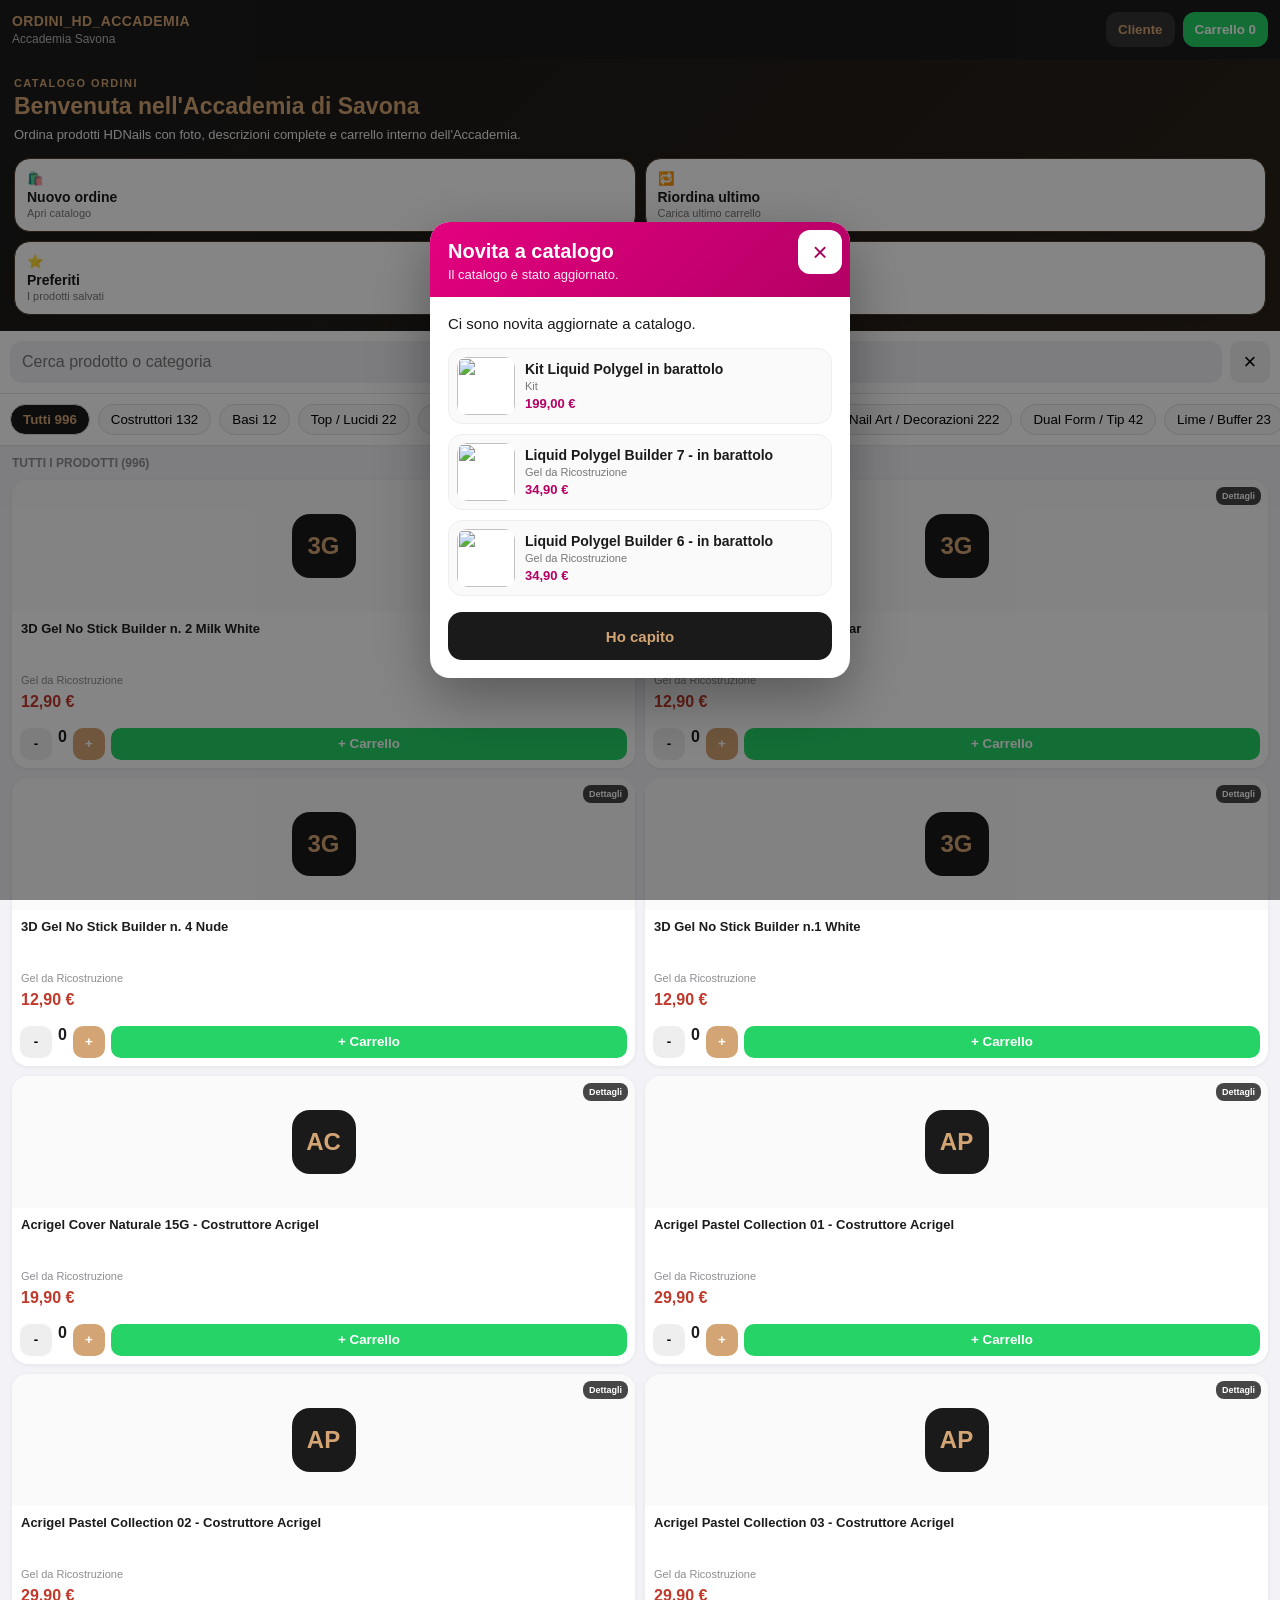
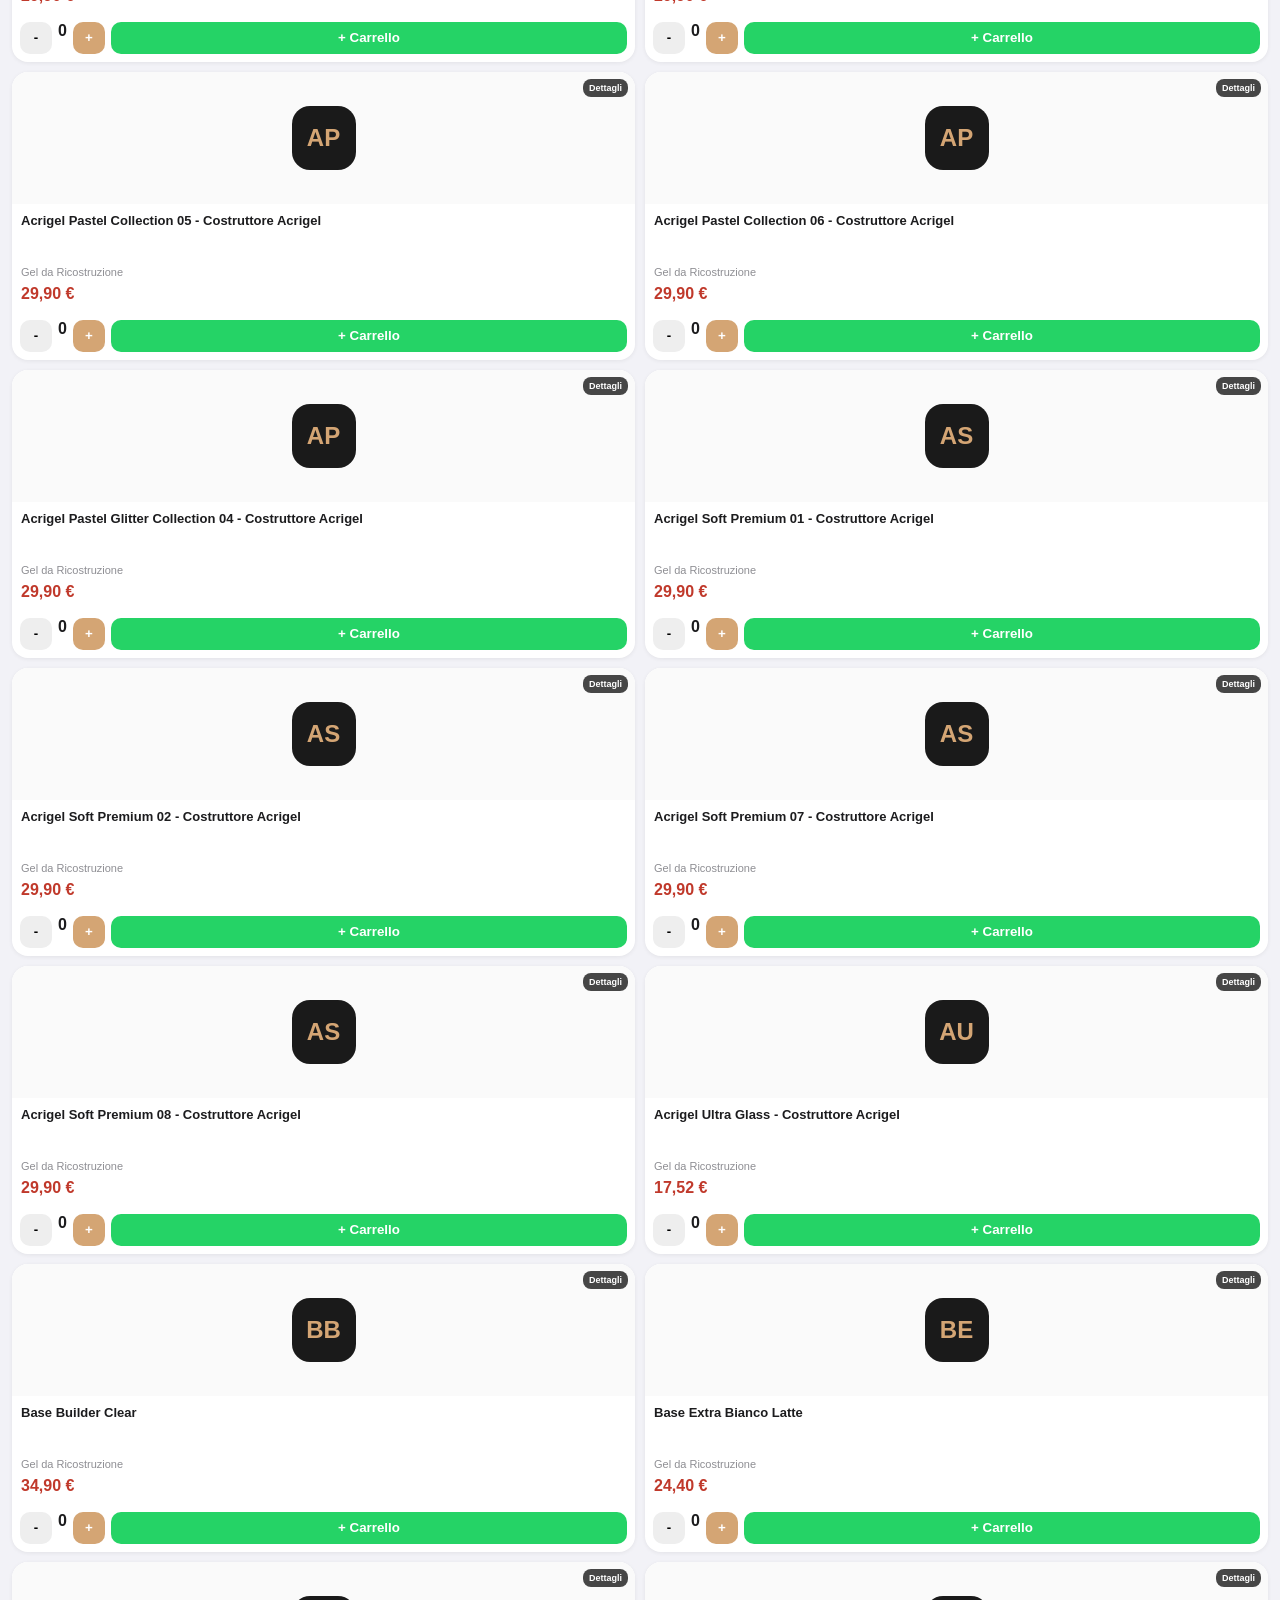
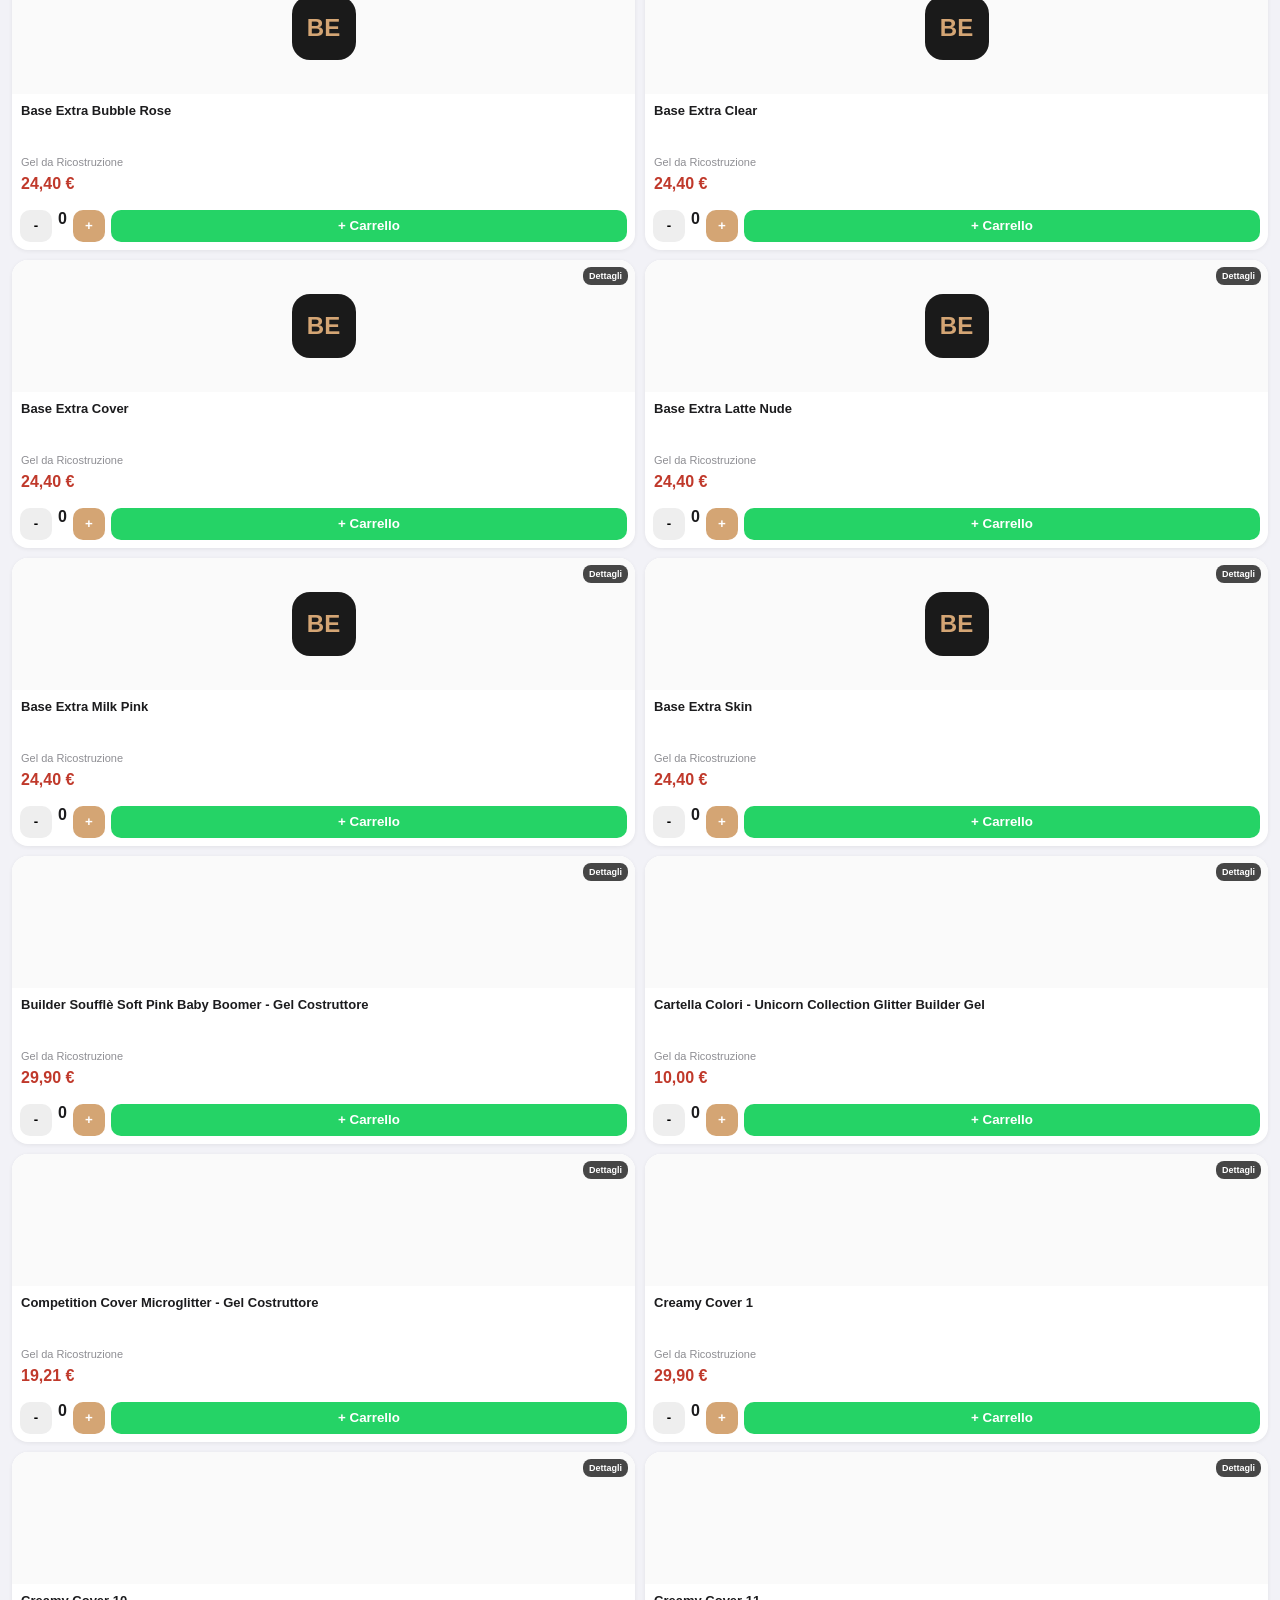
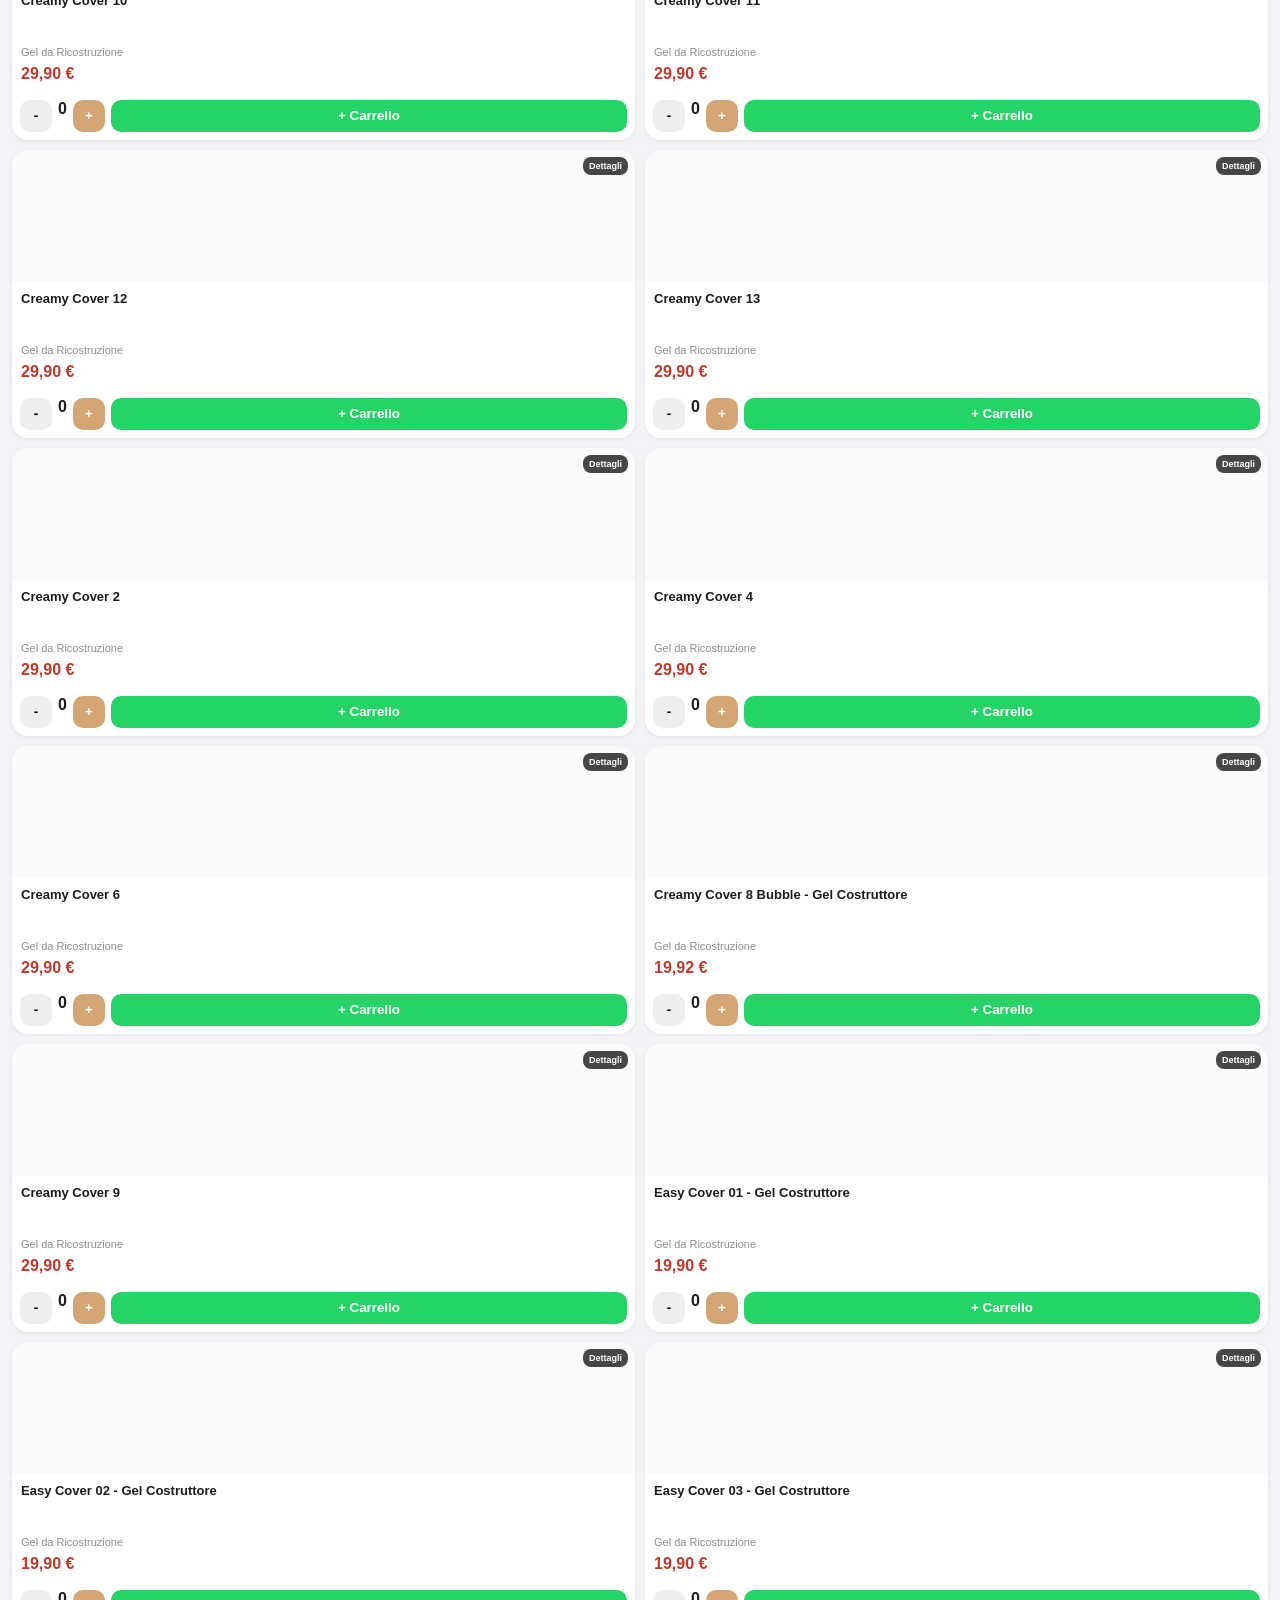
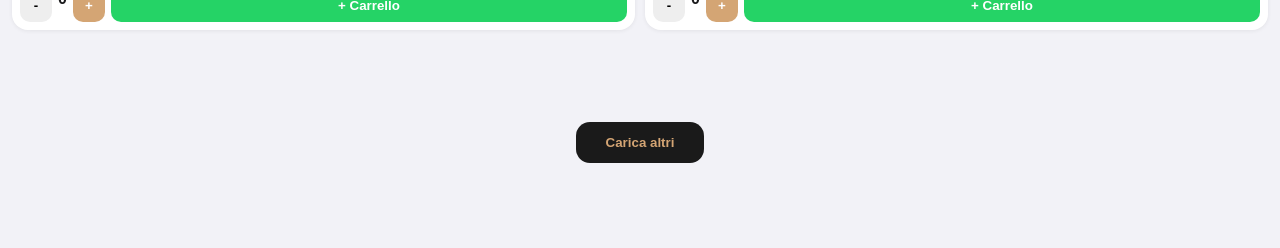
==== commit 62a6719f: "Inserisce tutte le novità verificate della collezione HDNails" ====
--- a/index.html
+++ b/index.html
@@ -9,9 +9,9 @@
 <meta name="theme-color" content="#1a1a1a">
 <meta name="apple-mobile-web-app-capable" content="yes">
 <meta name="apple-mobile-web-app-status-bar-style" content="black-translucent">
-<link rel="manifest" href="app.webmanifest?v=56">
-<link rel="stylesheet" href="style.css?v=56">
-<link rel="stylesheet" href="v4.css?v=56">
+<link rel="manifest" href="app.webmanifest?v=57">
+<link rel="stylesheet" href="style.css?v=57">
+<link rel="stylesheet" href="v4.css?v=57">
 <title>ORDINI_HD_ACCADEMIA</title>
 <style>
 #updateNotice{display:none;position:fixed;left:10px;right:10px;top:calc(10px + env(safe-area-inset-top));z-index:9999;background:linear-gradient(135deg,#e4007f,#b40065);color:#fff;border-radius:16px;padding:11px 12px;box-shadow:0 8px 26px #0004;align-items:center;gap:10px;font-family:-apple-system,BlinkMacSystemFont,Segoe UI,Arial,sans-serif}
@@ -38,13 +38,13 @@
 <main><div id="status" class="status">Caricamento catalogo...</div><section id="grid" class="grid"></section><button id="more" class="more" type="button">Carica altri</button></main>
 <footer id="bottom" class="bottom"><div><b id="bt">€0,00</b><br><span id="bi">0 articoli</span></div><button id="bottomOpen" type="button">Vedi ordine</button></footer>
 <div id="overlay" class="overlay"></div>
-<aside id="detail" class="sheet"><div class="head"><h2>Dettaglio prodotto</h2><button id="closeD">×</button></div><div class="sheetBody"><div id="dImg" class="detailBox"></div><h2 id="dTitle"></h2><div id="dCat" class="cat"></div><div id="dPrice" class="price"></div><div id="dAvail" class="avail"></div><button id="favDetail" class="full softBtn" type="button">⭐ Aggiungi ai preferiti</button><h3>Descrizione</h3><div id="dDesc" class="desc"></div><div id="specWrap"><h3>Specifiche</h3><div id="dSpec" class="desc"></div></div><button id="addD" class="primary full">Aggiungi al carrello</button></div></aside>
+<aside id="detail" class="sheet"><div class="head"><h2>Dettaglio prodotto</h2><button id="closeD">×</button></div><div class="sheetBody"><div id="dImg" class="detailBox"></div><h2 id="dTitle"></h2><div id="dCat" class="cat"></div><div id="dPrice" class="price"></div><div id="dAvail" class="avail"></div><button id="favDetail" class="full softBtn" type="button">⭐ Aggiungi ai preferiti</button><h3>Descrizione</h3><div id="dDesc" class="desc"></div><div id="specWrap"><h3>Specifiche</h3><div id="dSpec" class="desc"></div></div><a id="dOfficial" href="#" target="_blank" rel="noopener noreferrer" hidden>Scheda ufficiale HDNails</a><button id="addD" class="primary full">Aggiungi al carrello</button></div></aside>
 <aside id="cart" class="sheet"><div class="head"><h2>Il tuo ordine</h2><button id="closeC">×</button></div><div id="cartItems" class="sheetBody"></div><div class="sheetBody"><div id="totals" class="totals"></div><input id="cust" class="field" placeholder="Ragione sociale o dati spedizione *"><textarea id="note" class="field" placeholder="Note ordine"></textarea><button id="wa" class="primary full">Invia WhatsApp</button><button id="mail" class="primary full">Apri email</button><button id="mailEml" class="full softBtn" type="button">Scarica email con allegato Danea</button><button id="downloadCsv" class="full softBtn" type="button">Scarica CSV Danea</button><button id="print" class="primary full">Stampa / PDF</button><button id="clearCart" class="full">Svuota carrello</button></div></aside>
 <aside id="profile" class="sheet"><div class="head"><h2>Scheda cliente</h2><button id="closeP">×</button></div><div class="sheetBody"><p class="mutedText">Compilala una volta: l'app userà questi dati per WhatsApp, email e PDF.</p><input id="cl_nome" class="field" placeholder="Ragione sociale / Nome e Cognome"><input id="cl_piva" class="field" placeholder="Partita IVA / Codice fiscale"><input id="cl_indirizzo" class="field" placeholder="Indirizzo"><input id="cl_cap" class="field" placeholder="CAP"><input id="cl_citta" class="field" placeholder="Città"><input id="cl_prov" class="field" placeholder="Provincia"><input id="cl_tel" class="field" placeholder="Telefono"><input id="cl_email" class="field" placeholder="Email"><button id="saveProfile" class="primary full">Salva dati cliente</button><button id="clearProfile" class="full">Cancella dati cliente</button></div></aside>
 <section id="printArea" class="printArea"></section>
 <script>
 (function(){
-  const APP_VERSION='56';
+  const APP_VERSION='57';
   const updateKey='hd_app_version';
   const reloadKey='hd_auto_reload_'+APP_VERSION;
   const newsKey='hd_news_seen_'+APP_VERSION;
@@ -112,8 +112,8 @@
   autoUpdate();
 })();
 </script>
-<script src="app.js?v=56"></script>
-<script src="catalog_patch.js?v=56"></script>
-<script src="danea_patch.js?v=56"></script>
+<script src="app.js?v=57"></script>
+<script src="catalog_patch.js?v=57"></script>
+<script src="danea_patch.js?v=57"></script>
 </body>
 </html>
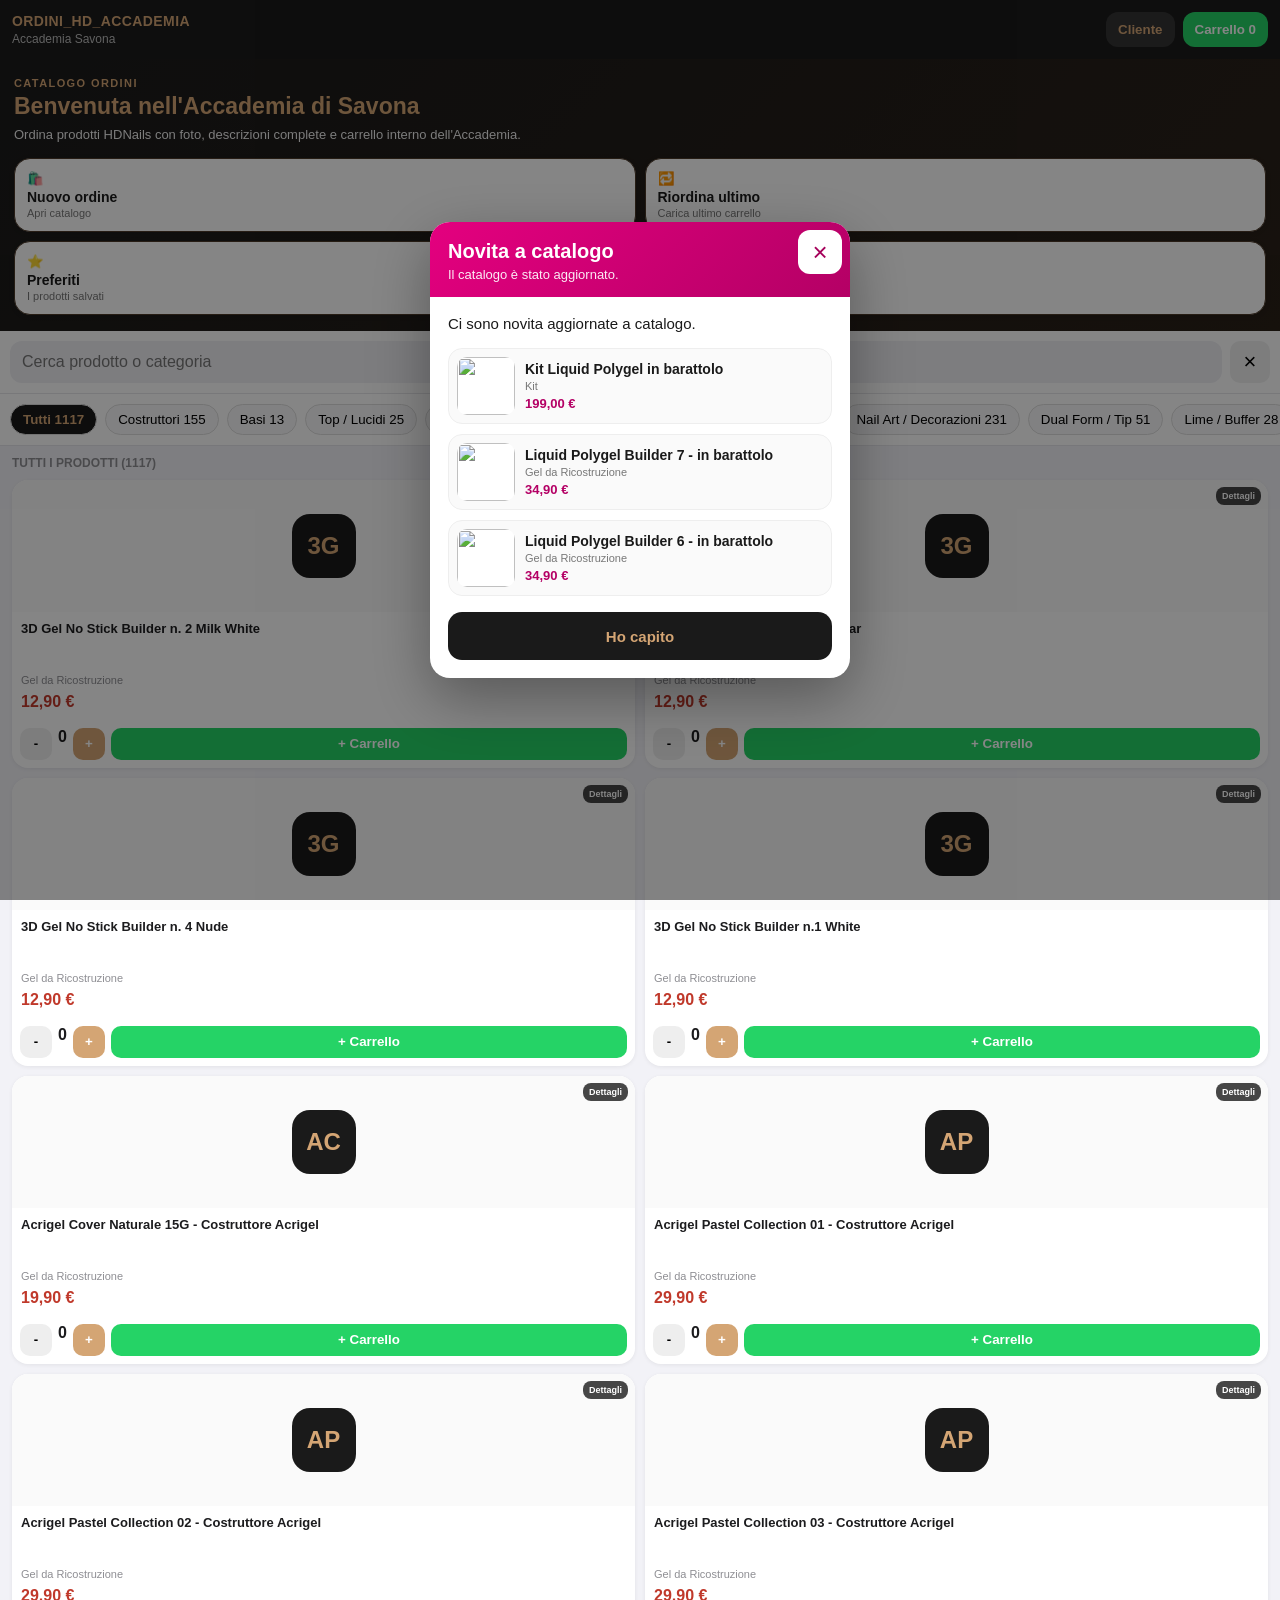
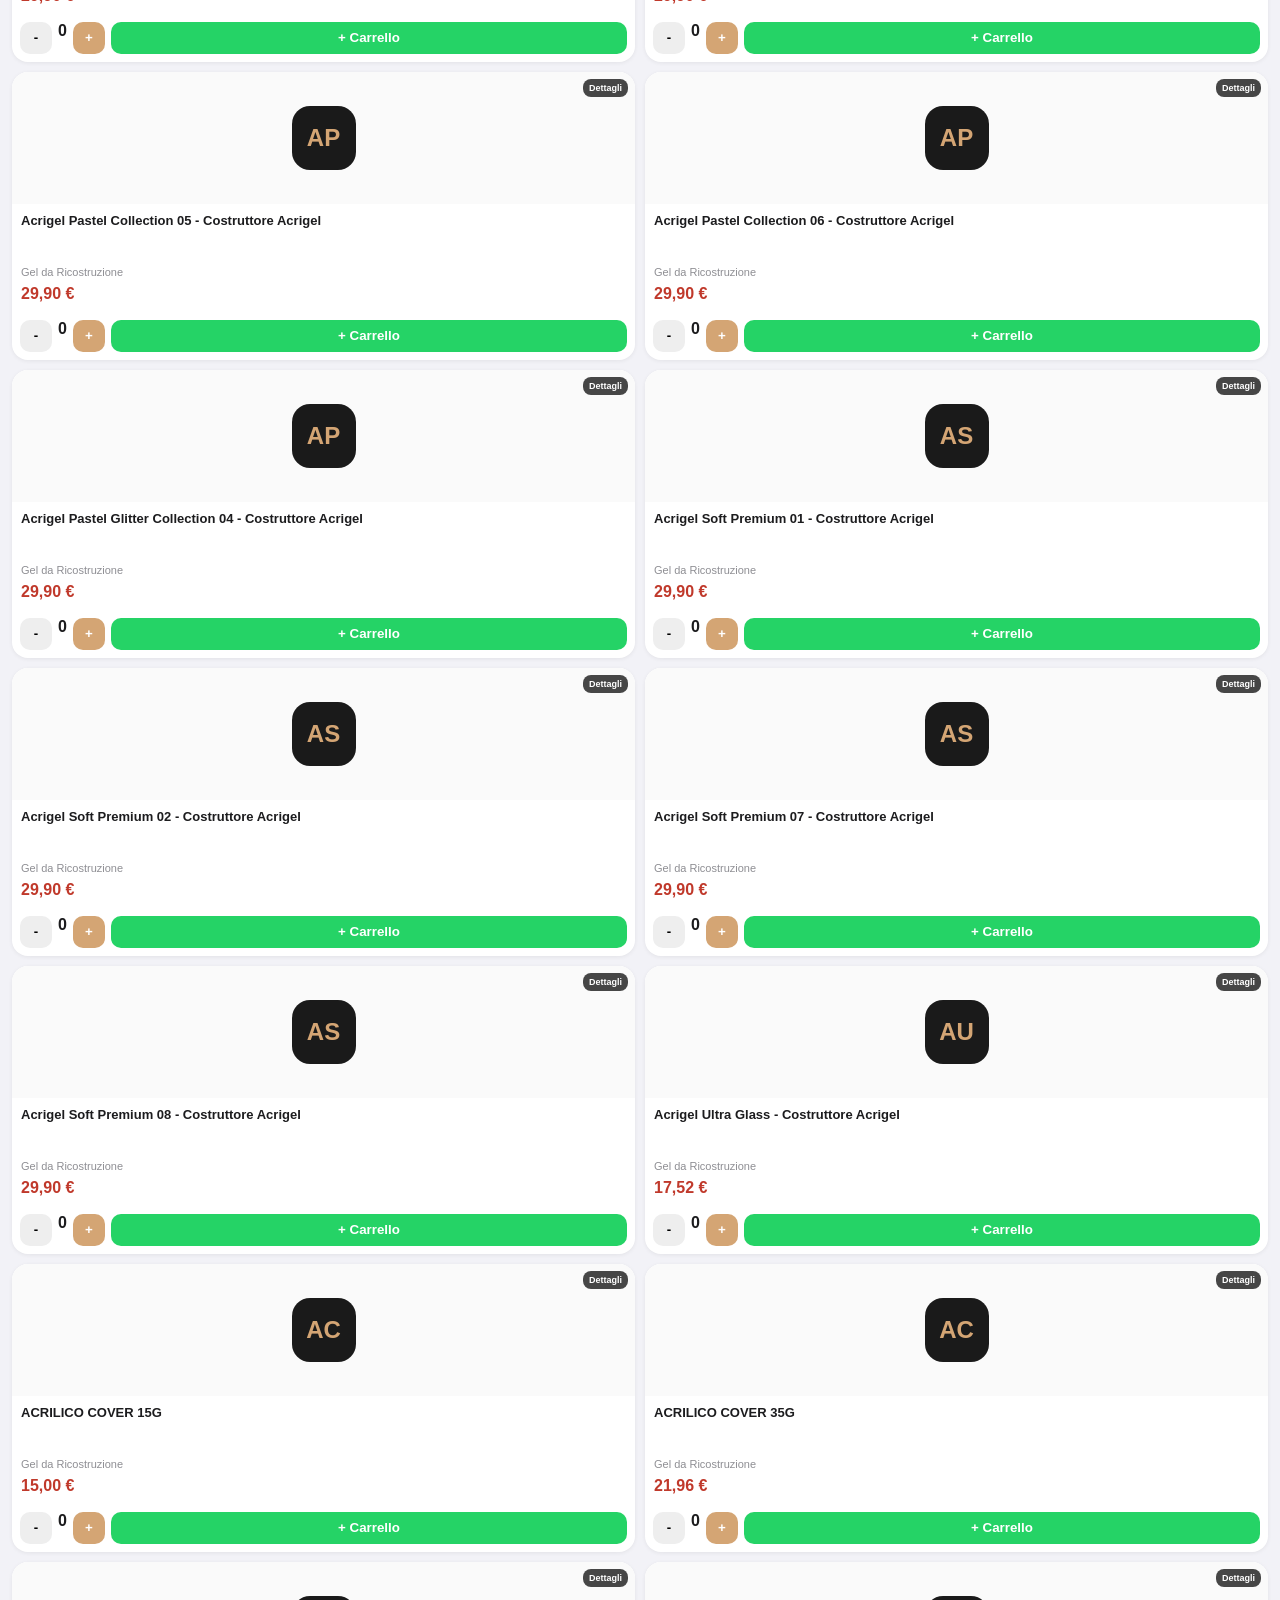
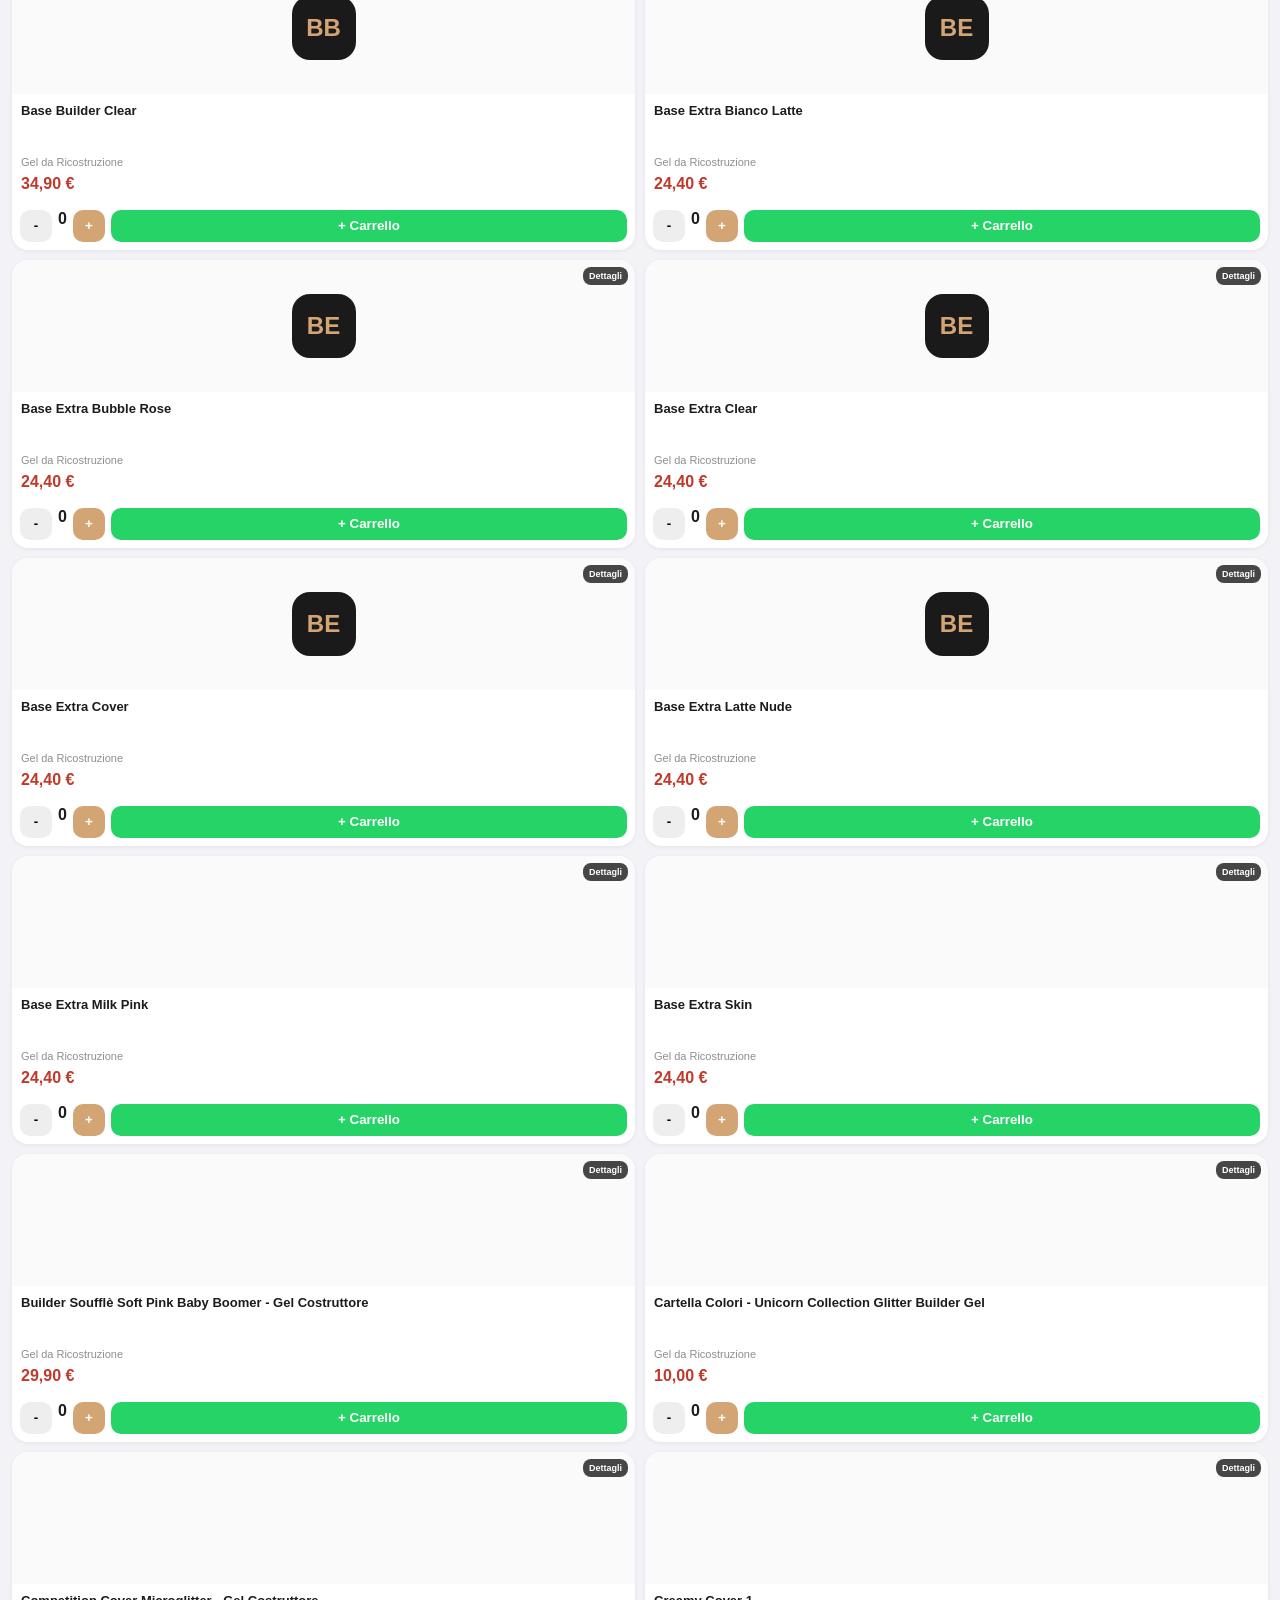
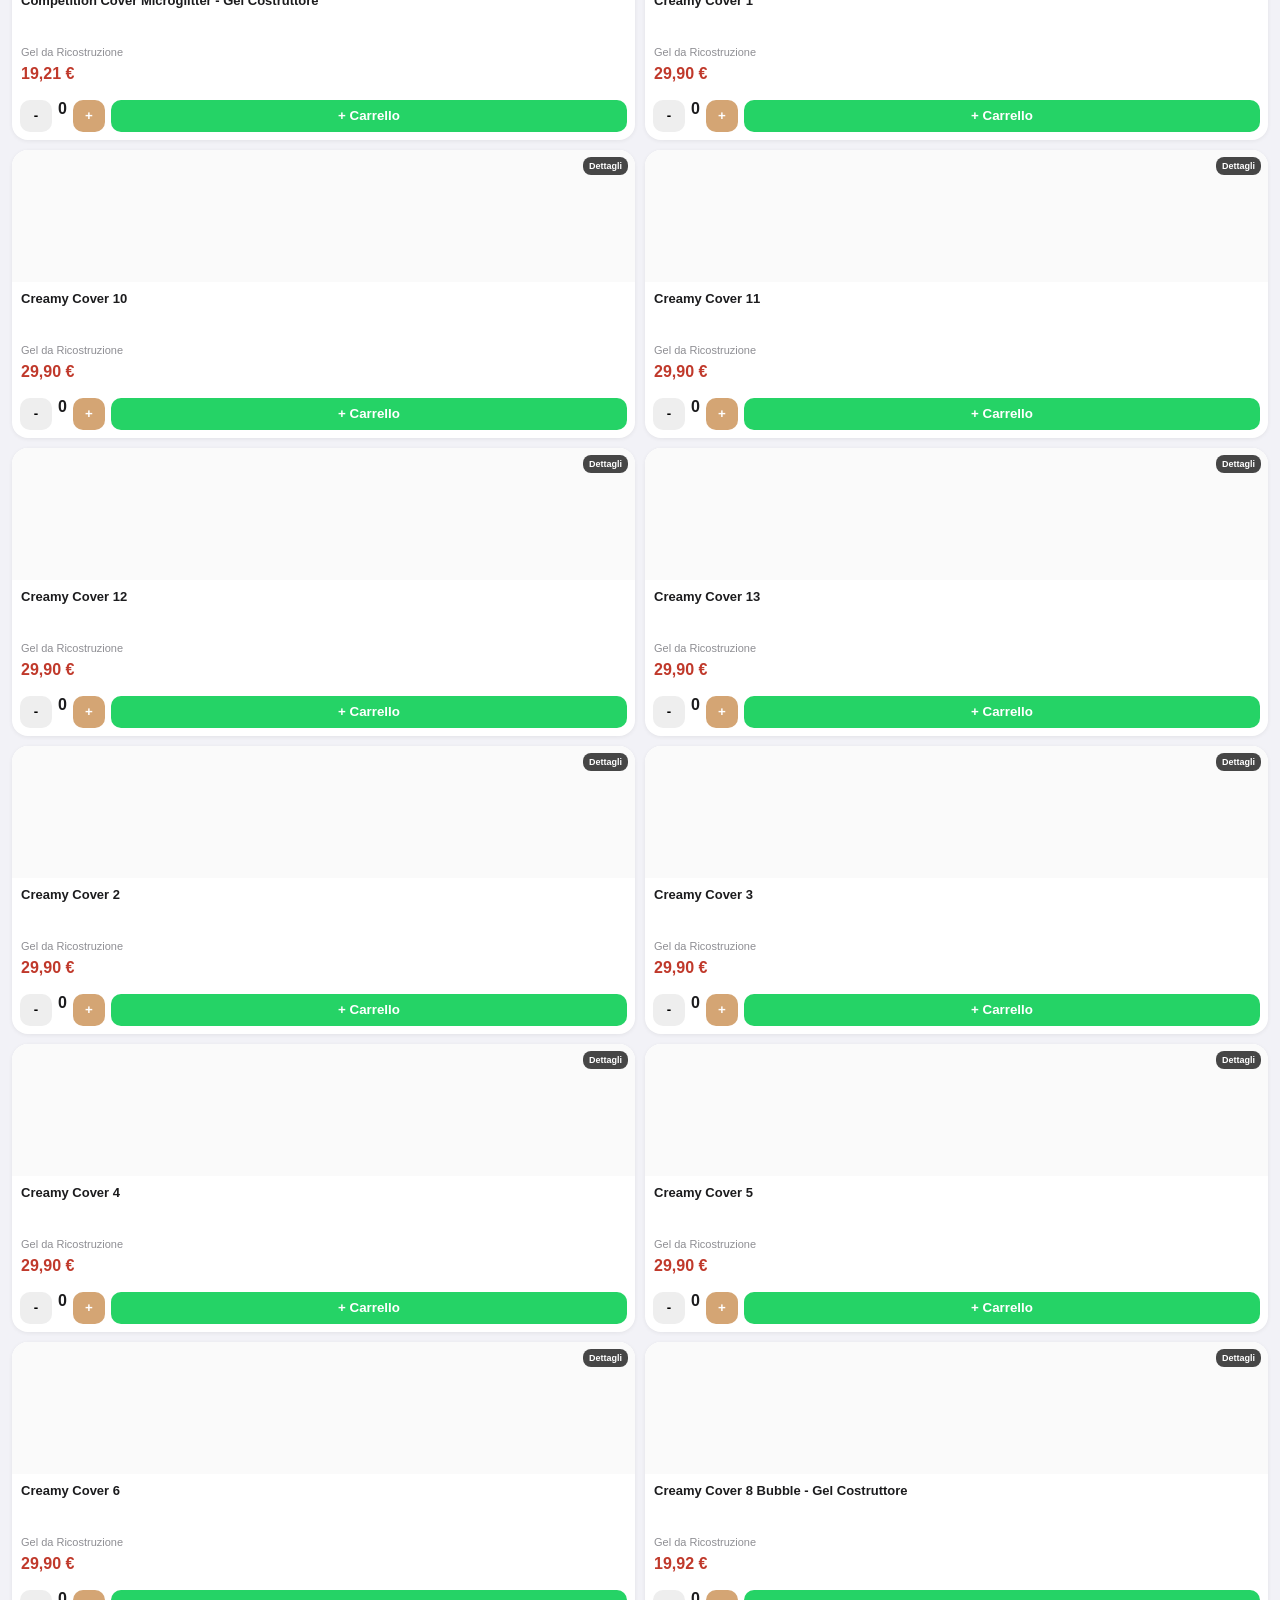
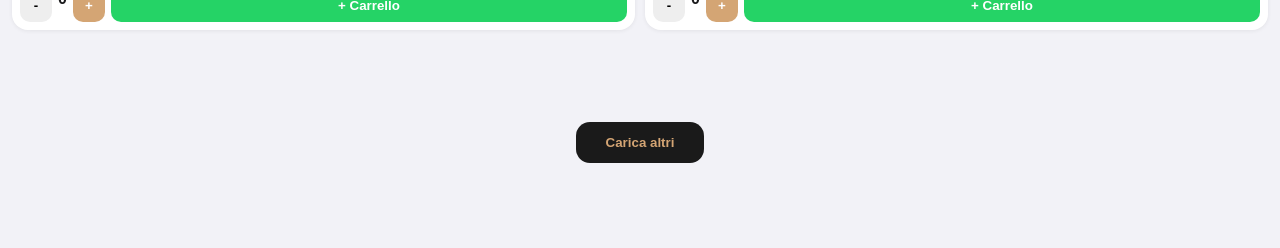
==== commit 0be4708b: "Integra 121 referenze verificate nelle categorie HDNails" ====
--- a/index.html
+++ b/index.html
@@ -9,9 +9,9 @@
 <meta name="theme-color" content="#1a1a1a">
 <meta name="apple-mobile-web-app-capable" content="yes">
 <meta name="apple-mobile-web-app-status-bar-style" content="black-translucent">
-<link rel="manifest" href="app.webmanifest?v=57">
-<link rel="stylesheet" href="style.css?v=57">
-<link rel="stylesheet" href="v4.css?v=57">
+<link rel="manifest" href="app.webmanifest?v=58">
+<link rel="stylesheet" href="style.css?v=58">
+<link rel="stylesheet" href="v4.css?v=58">
 <title>ORDINI_HD_ACCADEMIA</title>
 <style>
 #updateNotice{display:none;position:fixed;left:10px;right:10px;top:calc(10px + env(safe-area-inset-top));z-index:9999;background:linear-gradient(135deg,#e4007f,#b40065);color:#fff;border-radius:16px;padding:11px 12px;box-shadow:0 8px 26px #0004;align-items:center;gap:10px;font-family:-apple-system,BlinkMacSystemFont,Segoe UI,Arial,sans-serif}
@@ -44,7 +44,7 @@
 <section id="printArea" class="printArea"></section>
 <script>
 (function(){
-  const APP_VERSION='57';
+  const APP_VERSION='58';
   const updateKey='hd_app_version';
   const reloadKey='hd_auto_reload_'+APP_VERSION;
   const newsKey='hd_news_seen_'+APP_VERSION;
@@ -112,8 +112,8 @@
   autoUpdate();
 })();
 </script>
-<script src="app.js?v=57"></script>
-<script src="catalog_patch.js?v=57"></script>
-<script src="danea_patch.js?v=57"></script>
+<script src="app.js?v=58"></script>
+<script src="catalog_patch.js?v=58"></script>
+<script src="danea_patch.js?v=58"></script>
 </body>
 </html>
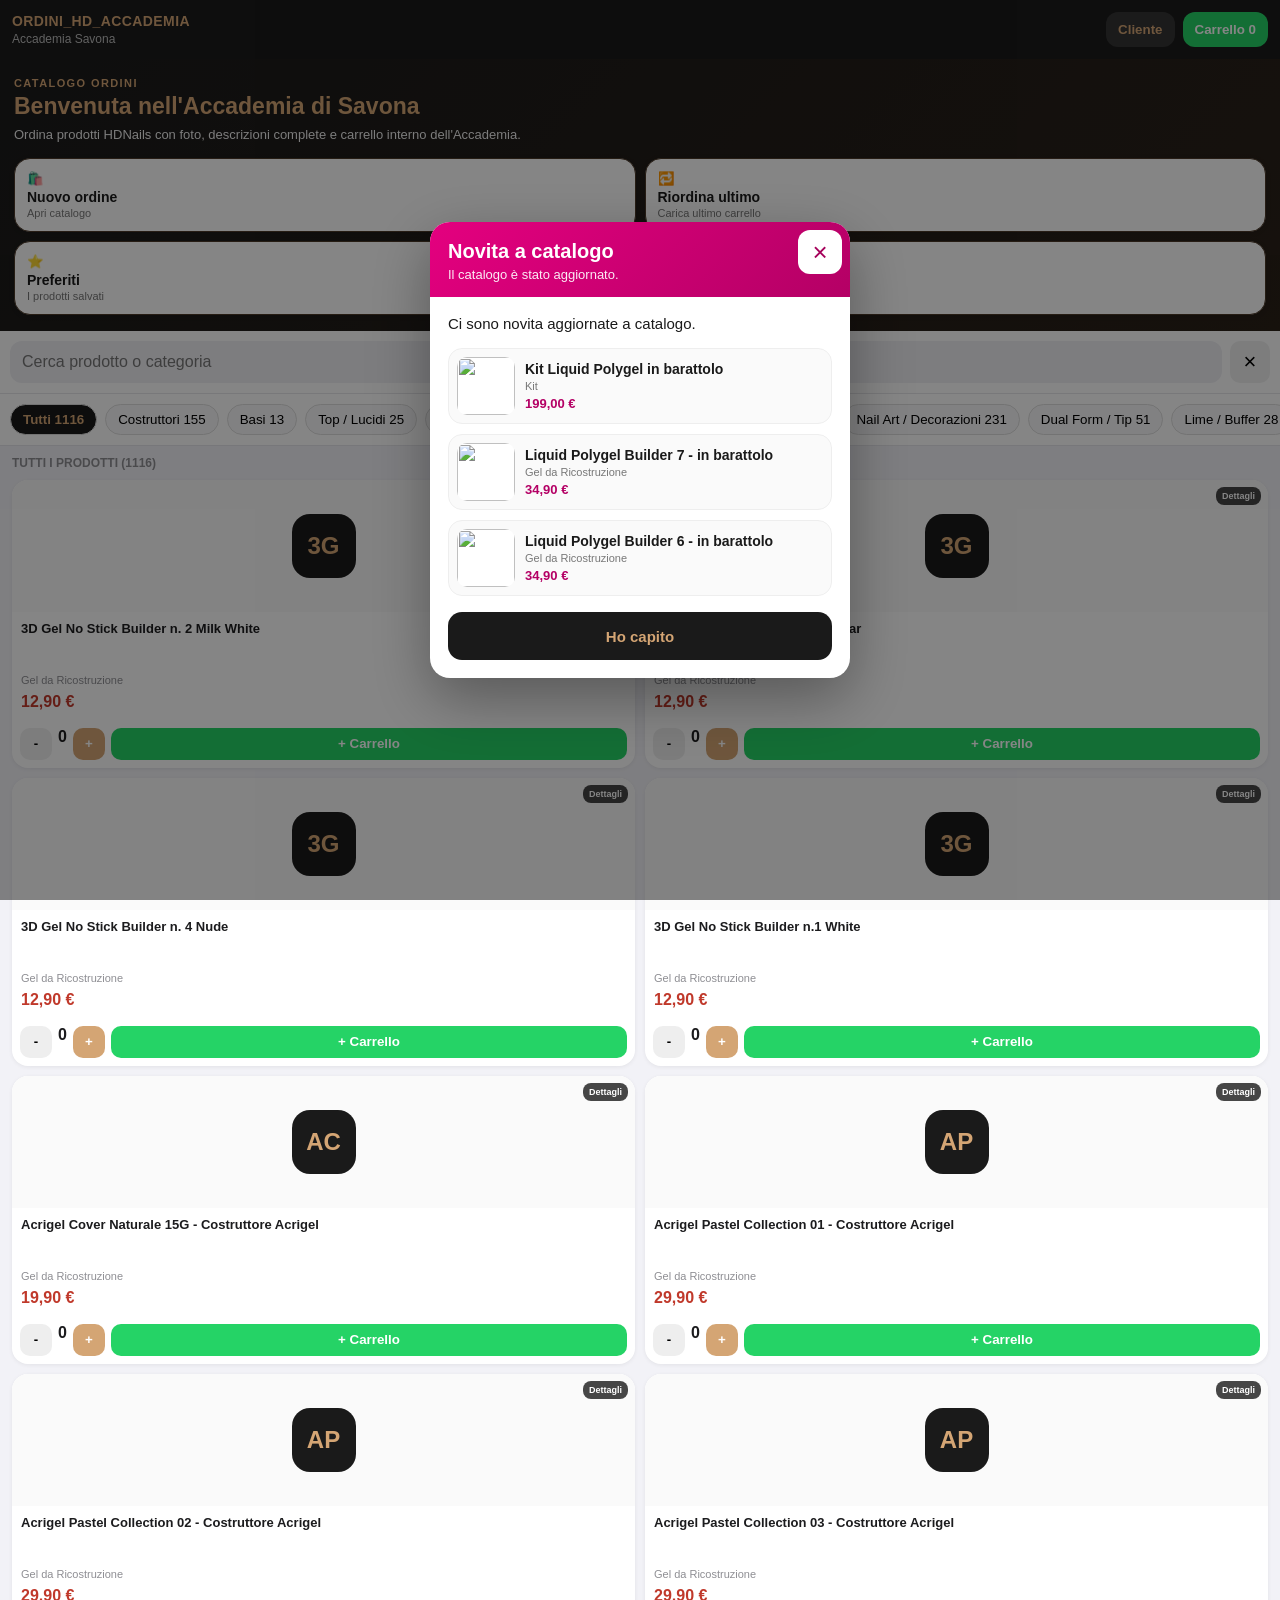
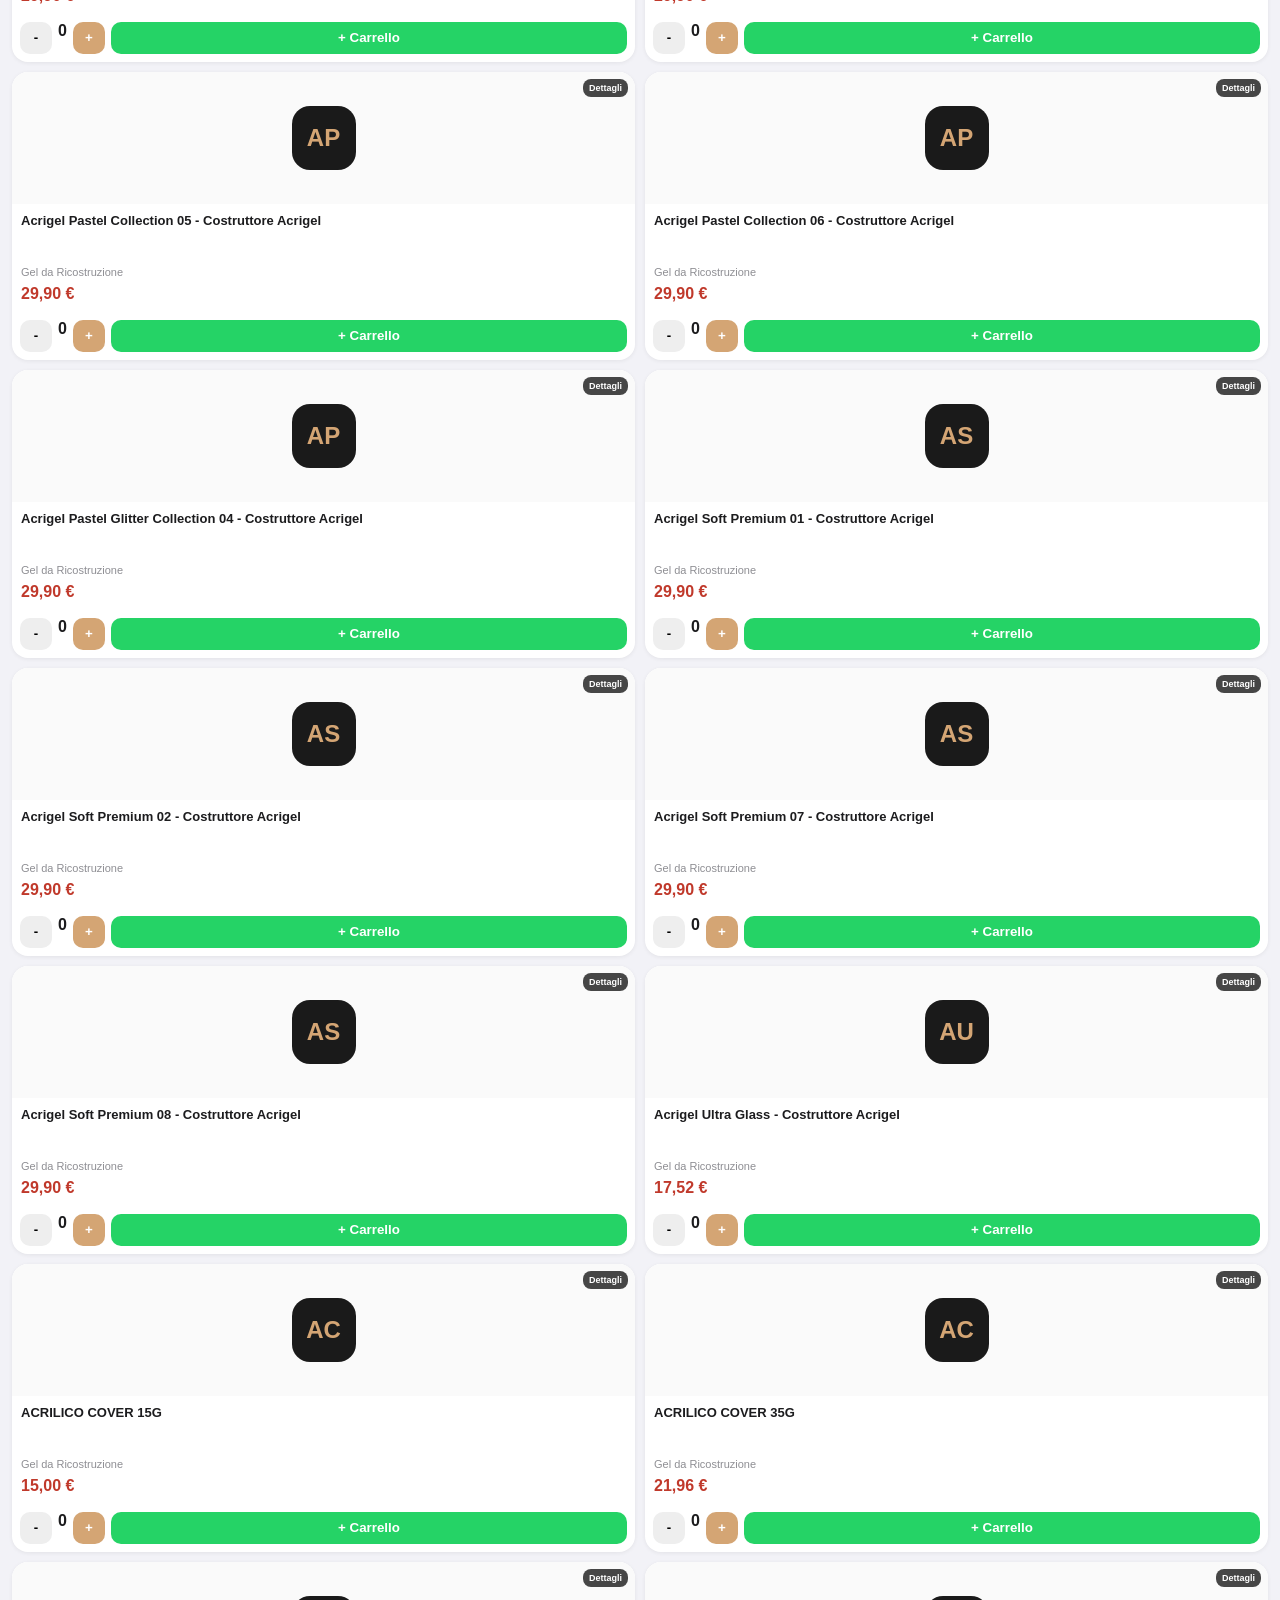
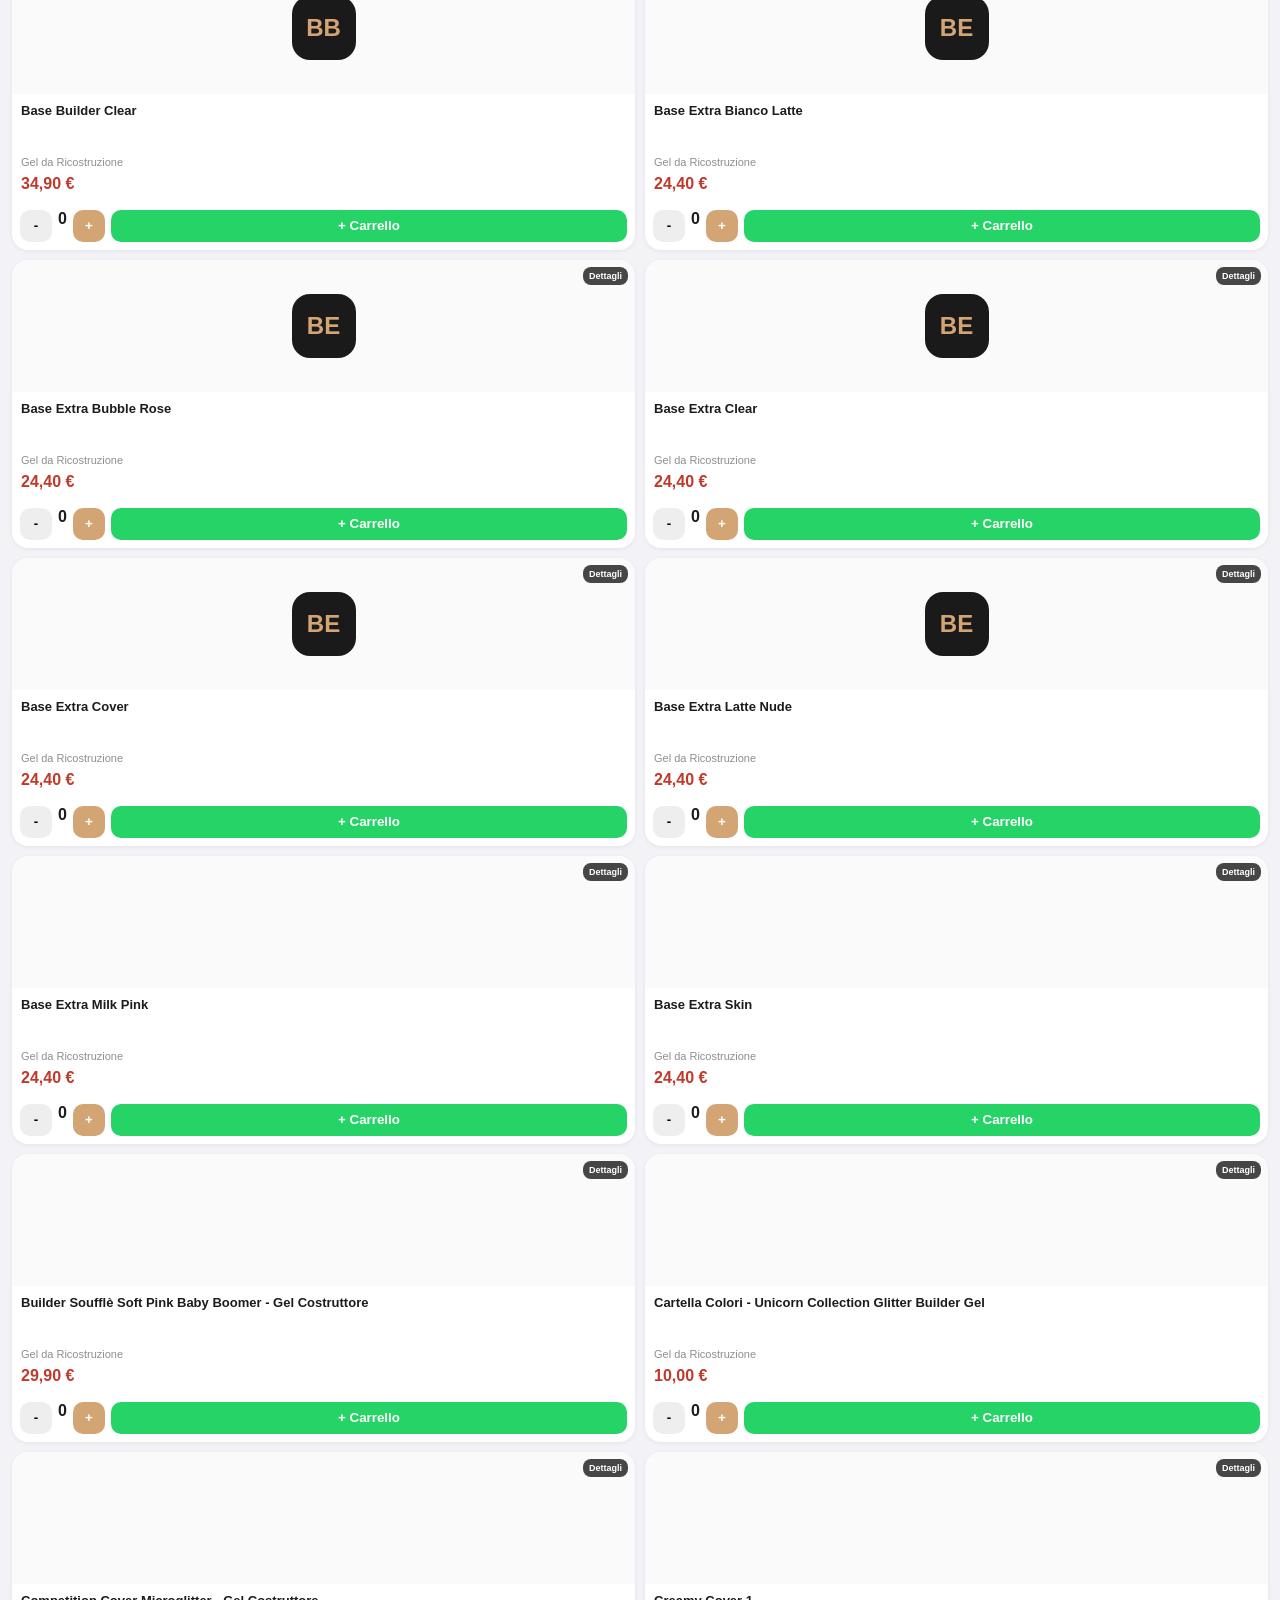
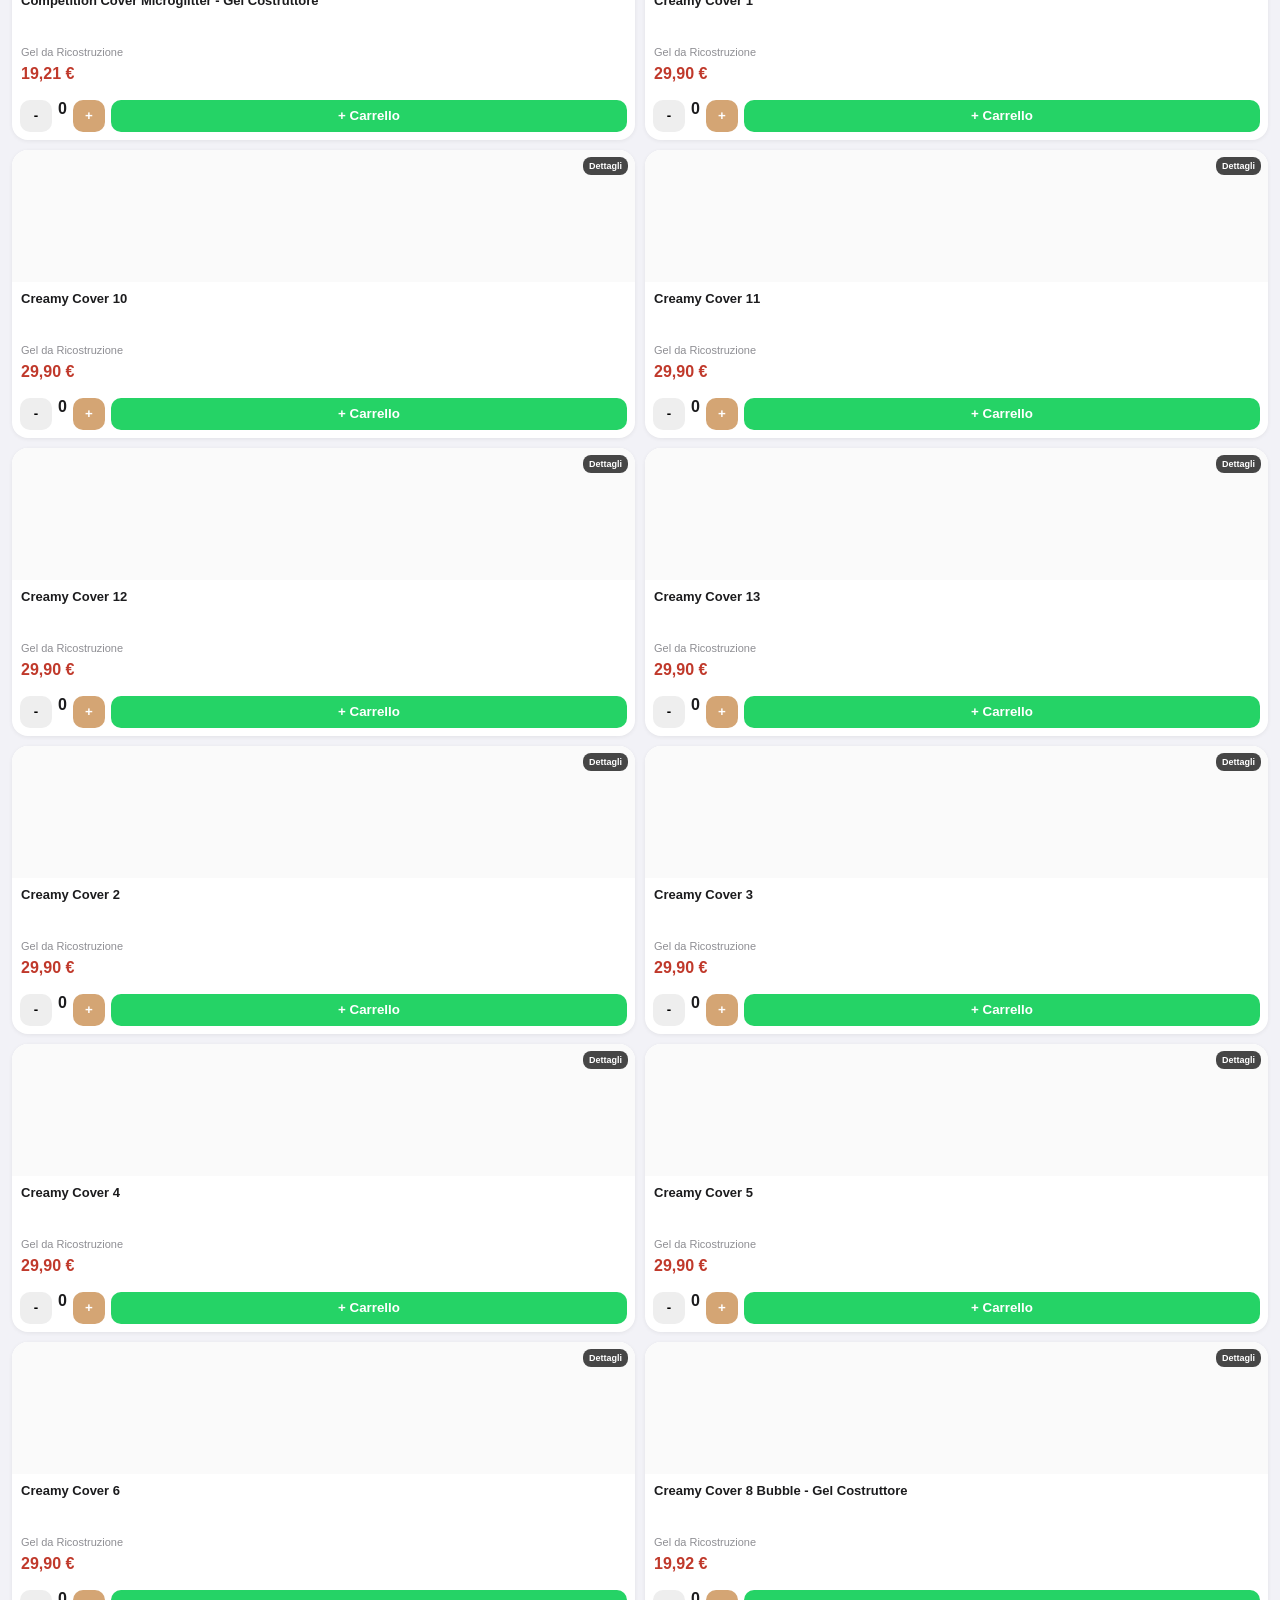
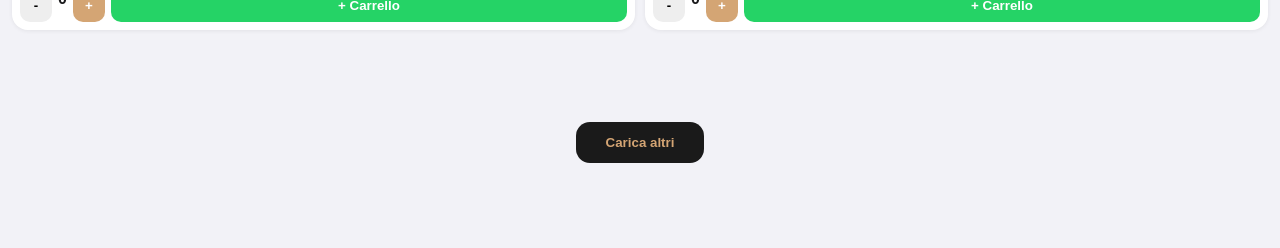
==== commit b6d36766: "Aggiorna catalogo HDNails e app" ====
--- a/index.html
+++ b/index.html
@@ -9,9 +9,9 @@
 <meta name="theme-color" content="#1a1a1a">
 <meta name="apple-mobile-web-app-capable" content="yes">
 <meta name="apple-mobile-web-app-status-bar-style" content="black-translucent">
-<link rel="manifest" href="app.webmanifest?v=58">
-<link rel="stylesheet" href="style.css?v=58">
-<link rel="stylesheet" href="v4.css?v=58">
+<link rel="manifest" href="app.webmanifest?v=59">
+<link rel="stylesheet" href="style.css?v=59">
+<link rel="stylesheet" href="v4.css?v=59">
 <title>ORDINI_HD_ACCADEMIA</title>
 <style>
 #updateNotice{display:none;position:fixed;left:10px;right:10px;top:calc(10px + env(safe-area-inset-top));z-index:9999;background:linear-gradient(135deg,#e4007f,#b40065);color:#fff;border-radius:16px;padding:11px 12px;box-shadow:0 8px 26px #0004;align-items:center;gap:10px;font-family:-apple-system,BlinkMacSystemFont,Segoe UI,Arial,sans-serif}
@@ -44,7 +44,7 @@
 <section id="printArea" class="printArea"></section>
 <script>
 (function(){
-  const APP_VERSION='58';
+  const APP_VERSION='59';
   const updateKey='hd_app_version';
   const reloadKey='hd_auto_reload_'+APP_VERSION;
   const newsKey='hd_news_seen_'+APP_VERSION;
@@ -112,8 +112,8 @@
   autoUpdate();
 })();
 </script>
-<script src="app.js?v=58"></script>
-<script src="catalog_patch.js?v=58"></script>
-<script src="danea_patch.js?v=58"></script>
+<script src="app.js?v=59"></script>
+<script src="catalog_patch.js?v=59"></script>
+<script src="danea_patch.js?v=59"></script>
 </body>
 </html>
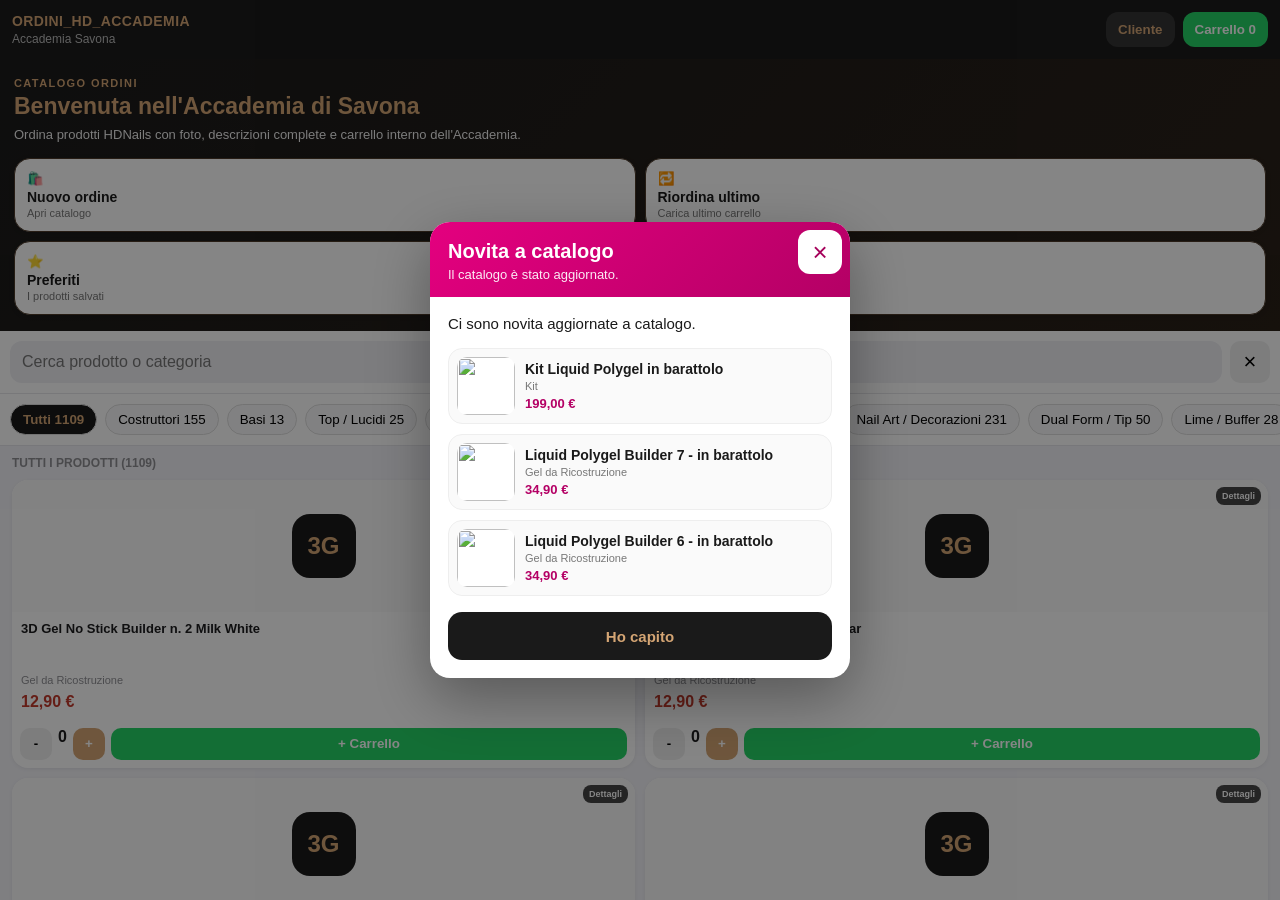
==== commit 440fdce5: "Aggiorna catalogo HDNails e app" ====
--- a/index.html
+++ b/index.html
@@ -9,9 +9,9 @@
 <meta name="theme-color" content="#1a1a1a">
 <meta name="apple-mobile-web-app-capable" content="yes">
 <meta name="apple-mobile-web-app-status-bar-style" content="black-translucent">
-<link rel="manifest" href="app.webmanifest?v=59">
-<link rel="stylesheet" href="style.css?v=59">
-<link rel="stylesheet" href="v4.css?v=59">
+<link rel="manifest" href="app.webmanifest?v=60">
+<link rel="stylesheet" href="style.css?v=60">
+<link rel="stylesheet" href="v4.css?v=60">
 <title>ORDINI_HD_ACCADEMIA</title>
 <style>
 #updateNotice{display:none;position:fixed;left:10px;right:10px;top:calc(10px + env(safe-area-inset-top));z-index:9999;background:linear-gradient(135deg,#e4007f,#b40065);color:#fff;border-radius:16px;padding:11px 12px;box-shadow:0 8px 26px #0004;align-items:center;gap:10px;font-family:-apple-system,BlinkMacSystemFont,Segoe UI,Arial,sans-serif}
@@ -44,7 +44,7 @@
 <section id="printArea" class="printArea"></section>
 <script>
 (function(){
-  const APP_VERSION='59';
+  const APP_VERSION='60';
   const updateKey='hd_app_version';
   const reloadKey='hd_auto_reload_'+APP_VERSION;
   const newsKey='hd_news_seen_'+APP_VERSION;
@@ -112,8 +112,8 @@
   autoUpdate();
 })();
 </script>
-<script src="app.js?v=59"></script>
-<script src="catalog_patch.js?v=59"></script>
-<script src="danea_patch.js?v=59"></script>
+<script src="app.js?v=60"></script>
+<script src="catalog_patch.js?v=60"></script>
+<script src="danea_patch.js?v=60"></script>
 </body>
 </html>
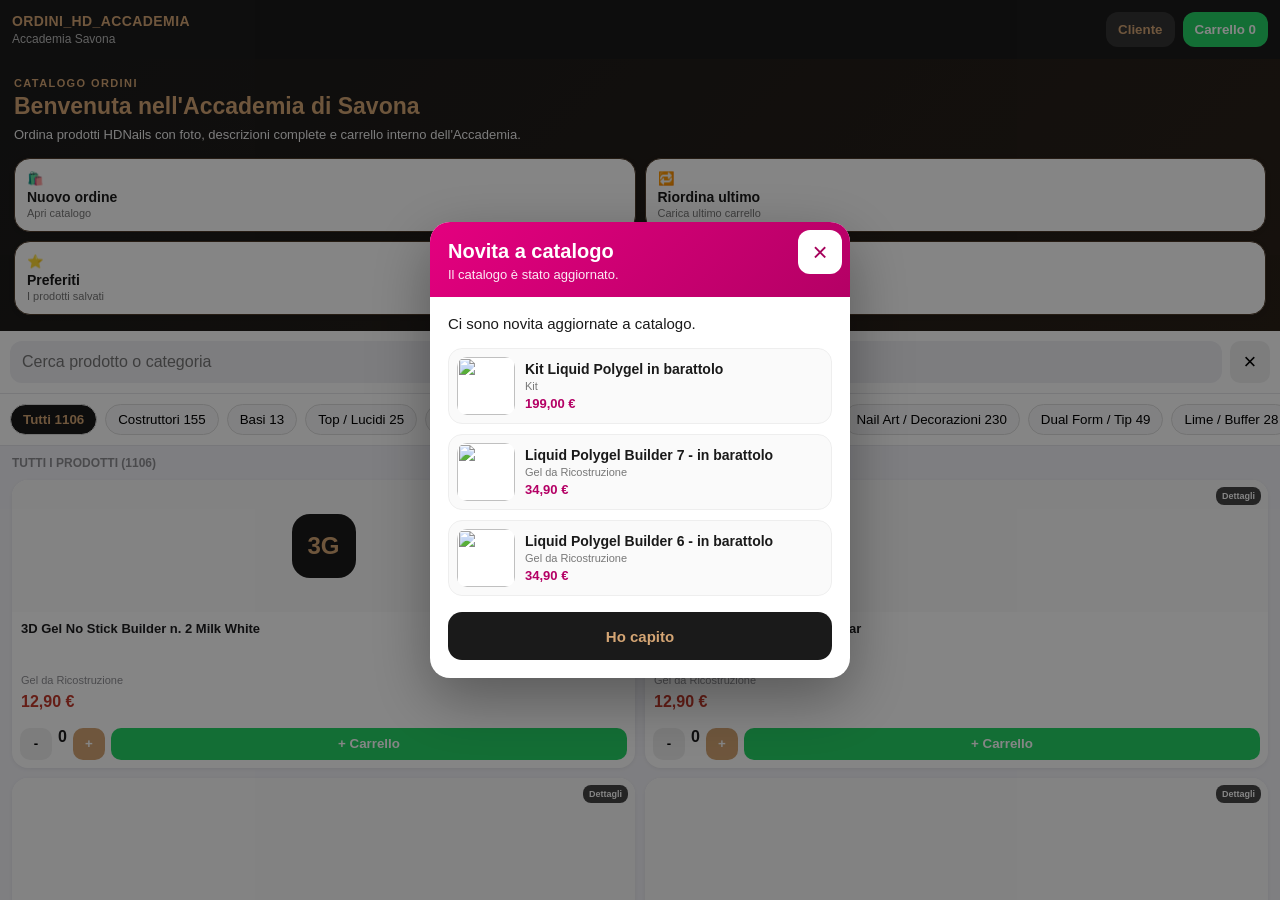
==== commit 56dfd5cc: "Aggiorna catalogo HDNails e app" ====
--- a/index.html
+++ b/index.html
@@ -9,9 +9,9 @@
 <meta name="theme-color" content="#1a1a1a">
 <meta name="apple-mobile-web-app-capable" content="yes">
 <meta name="apple-mobile-web-app-status-bar-style" content="black-translucent">
-<link rel="manifest" href="app.webmanifest?v=60">
-<link rel="stylesheet" href="style.css?v=60">
-<link rel="stylesheet" href="v4.css?v=60">
+<link rel="manifest" href="app.webmanifest?v=61">
+<link rel="stylesheet" href="style.css?v=61">
+<link rel="stylesheet" href="v4.css?v=61">
 <title>ORDINI_HD_ACCADEMIA</title>
 <style>
 #updateNotice{display:none;position:fixed;left:10px;right:10px;top:calc(10px + env(safe-area-inset-top));z-index:9999;background:linear-gradient(135deg,#e4007f,#b40065);color:#fff;border-radius:16px;padding:11px 12px;box-shadow:0 8px 26px #0004;align-items:center;gap:10px;font-family:-apple-system,BlinkMacSystemFont,Segoe UI,Arial,sans-serif}
@@ -44,7 +44,7 @@
 <section id="printArea" class="printArea"></section>
 <script>
 (function(){
-  const APP_VERSION='60';
+  const APP_VERSION='61';
   const updateKey='hd_app_version';
   const reloadKey='hd_auto_reload_'+APP_VERSION;
   const newsKey='hd_news_seen_'+APP_VERSION;
@@ -112,8 +112,8 @@
   autoUpdate();
 })();
 </script>
-<script src="app.js?v=60"></script>
-<script src="catalog_patch.js?v=60"></script>
-<script src="danea_patch.js?v=60"></script>
+<script src="app.js?v=61"></script>
+<script src="catalog_patch.js?v=61"></script>
+<script src="danea_patch.js?v=61"></script>
 </body>
 </html>
